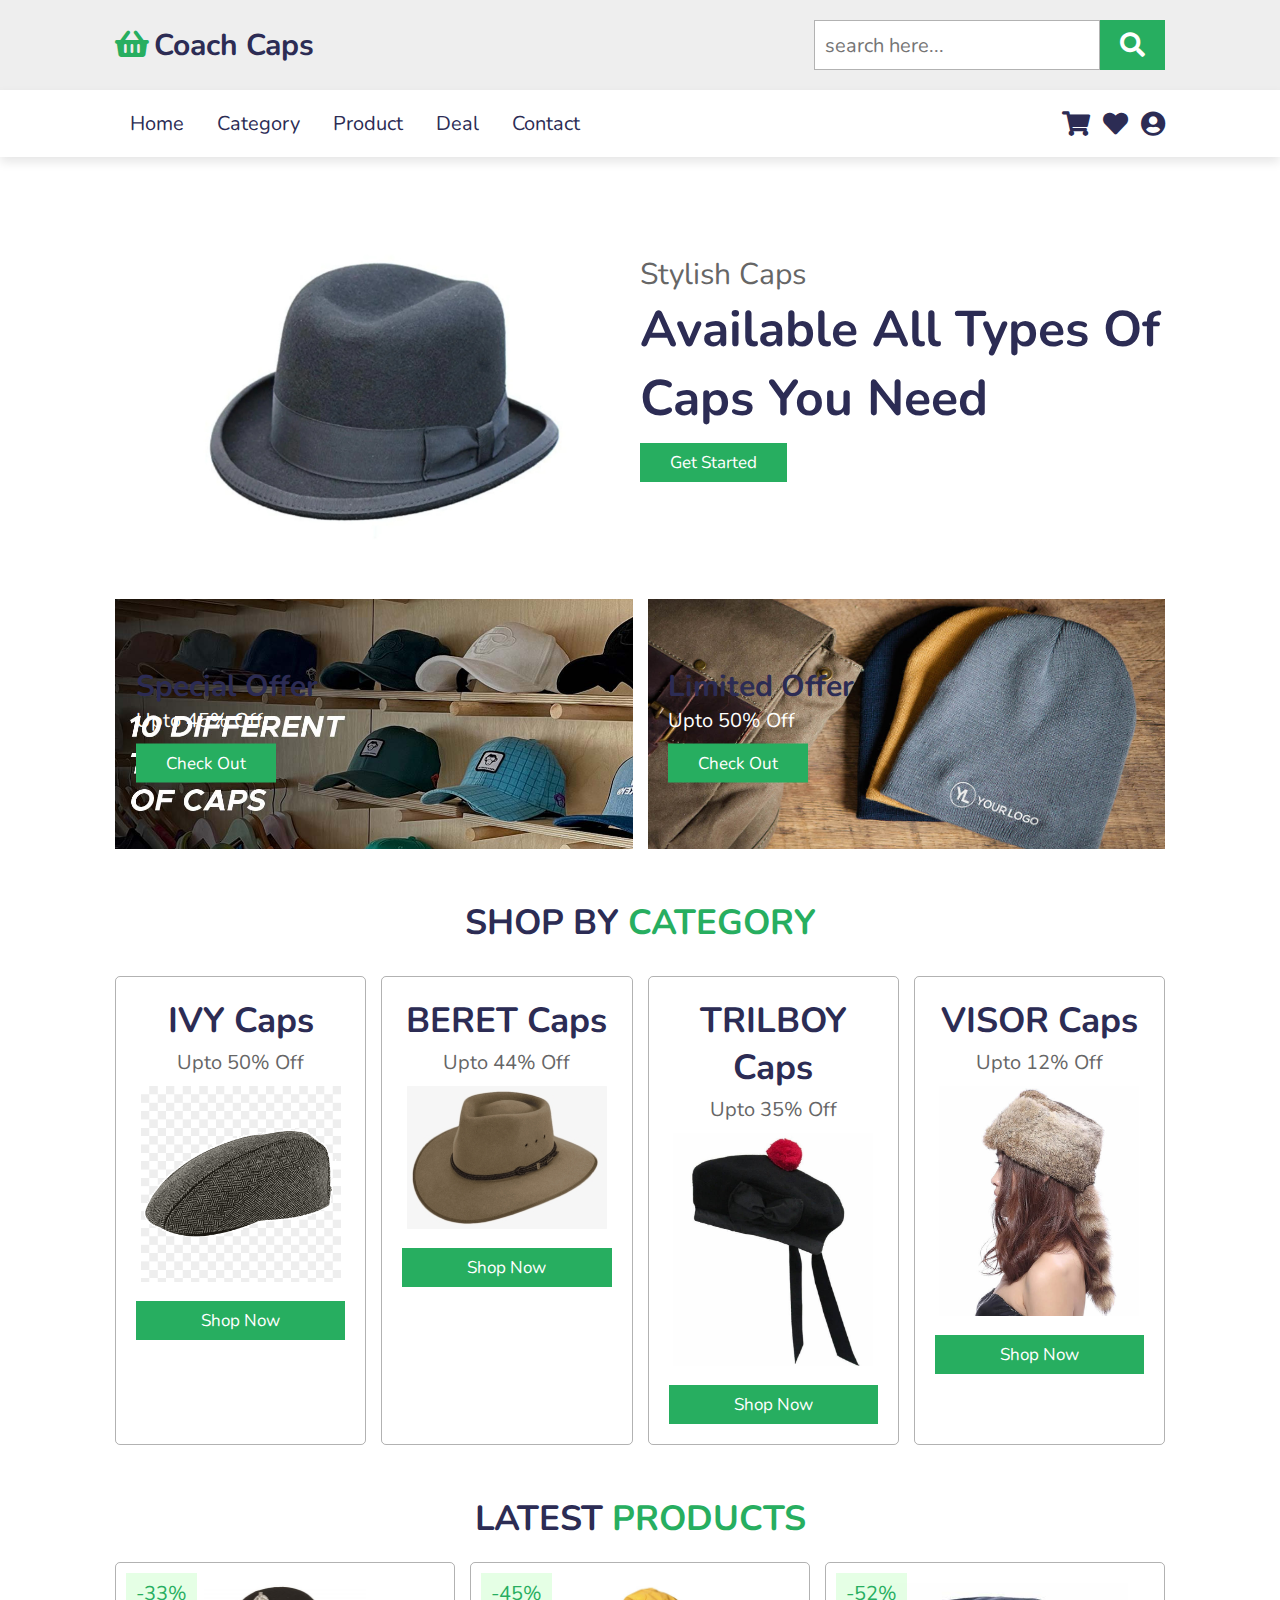
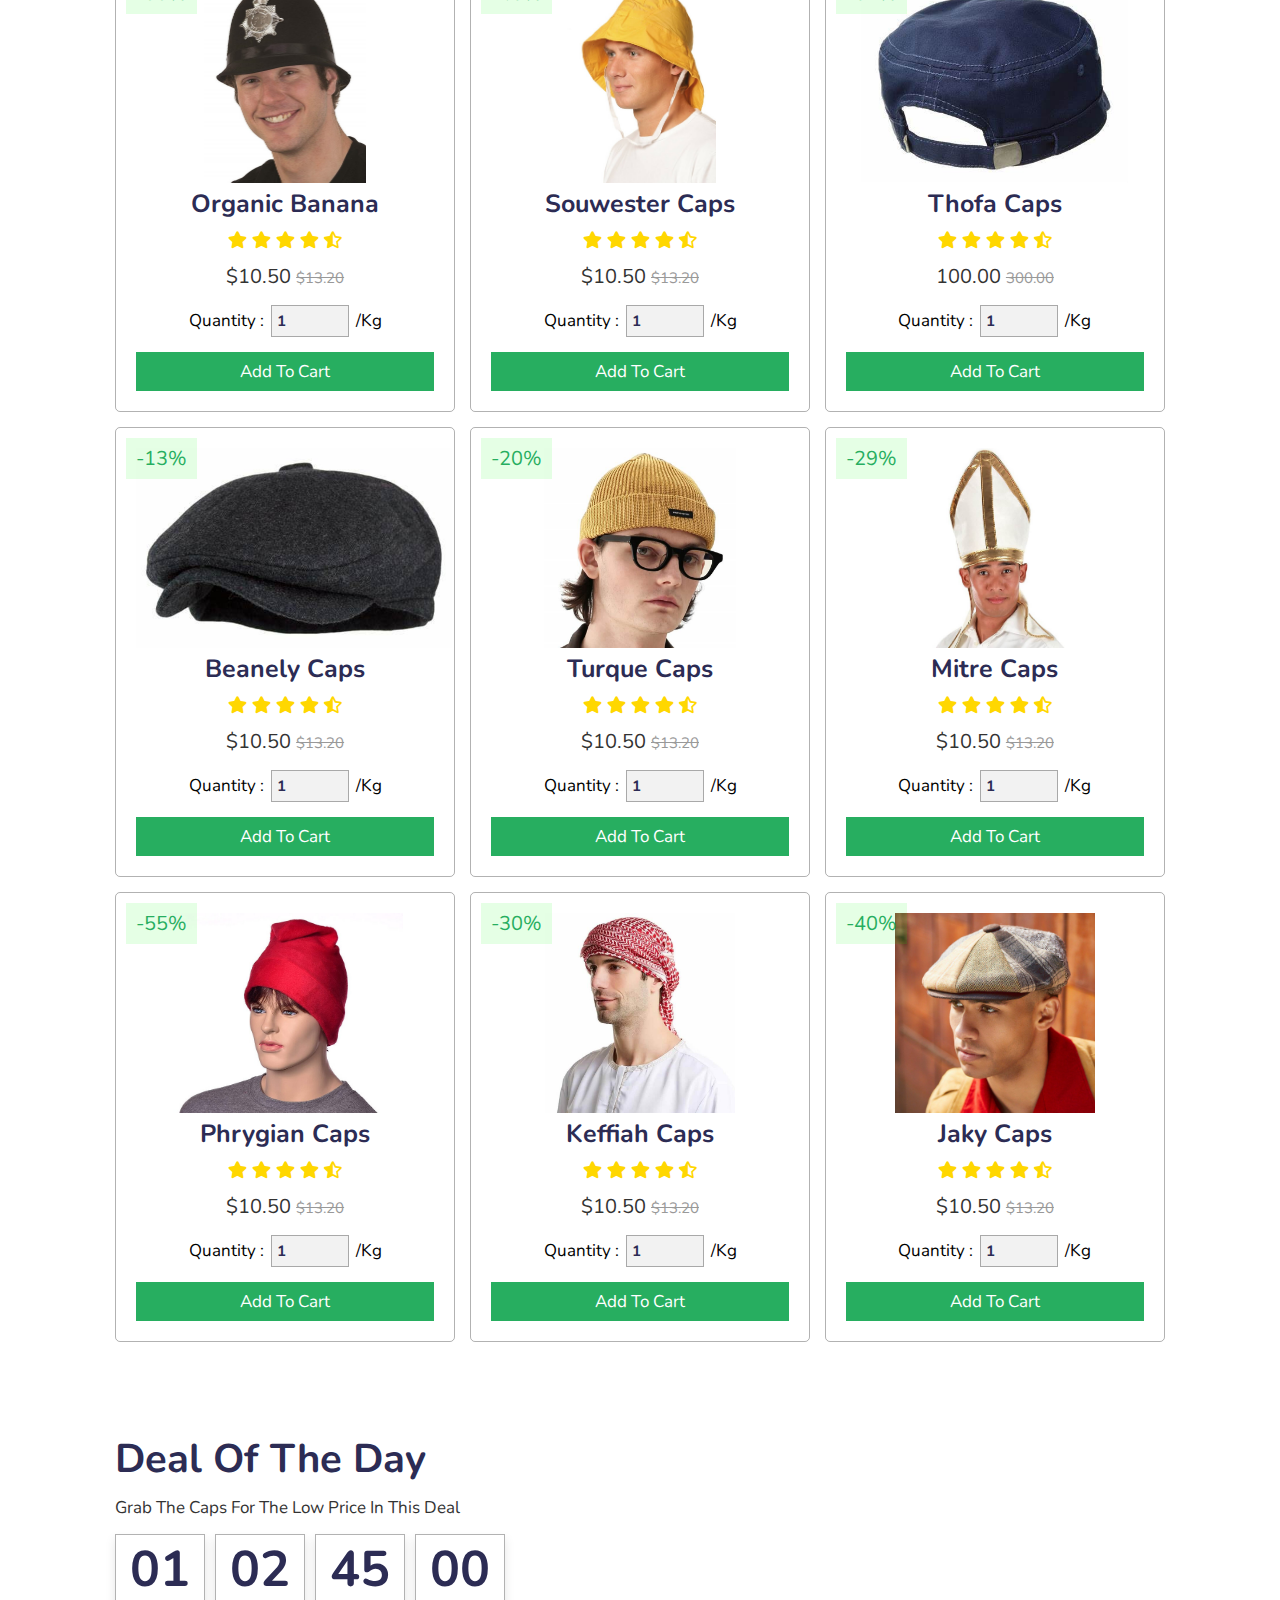
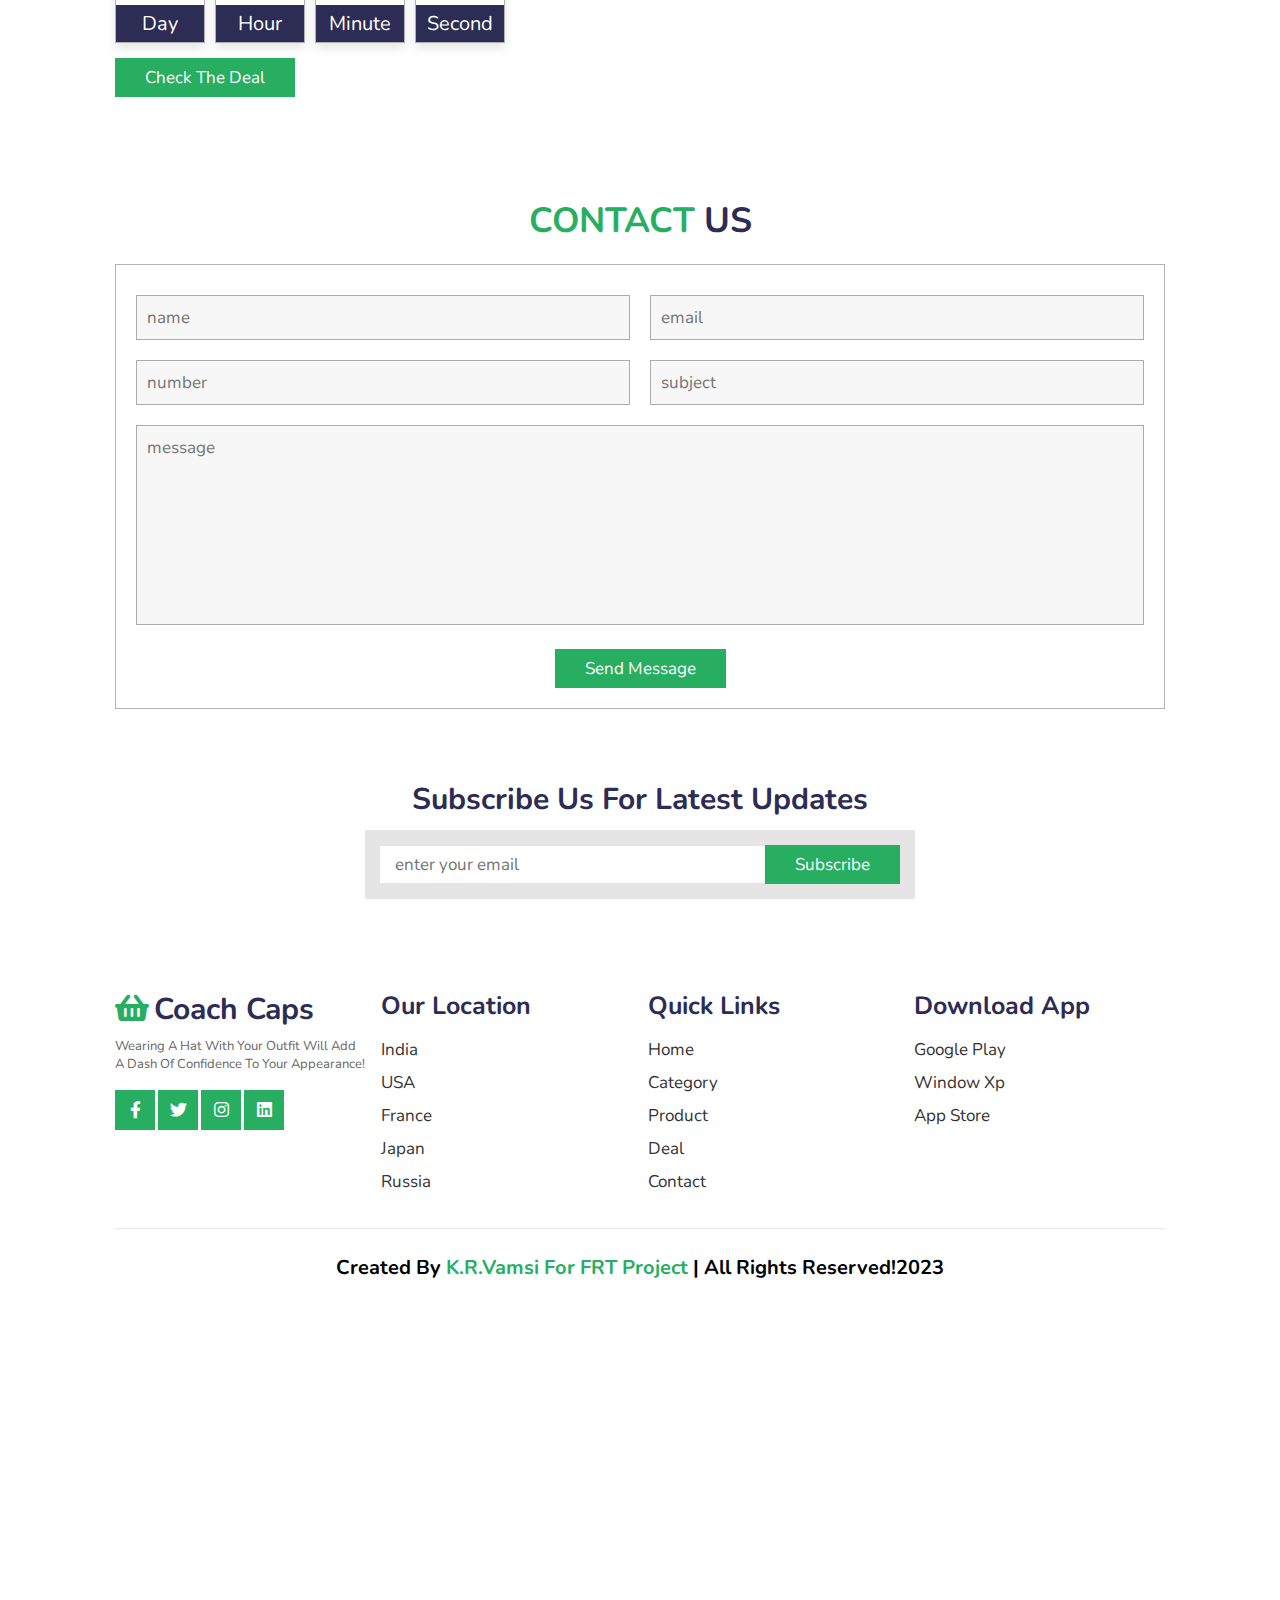
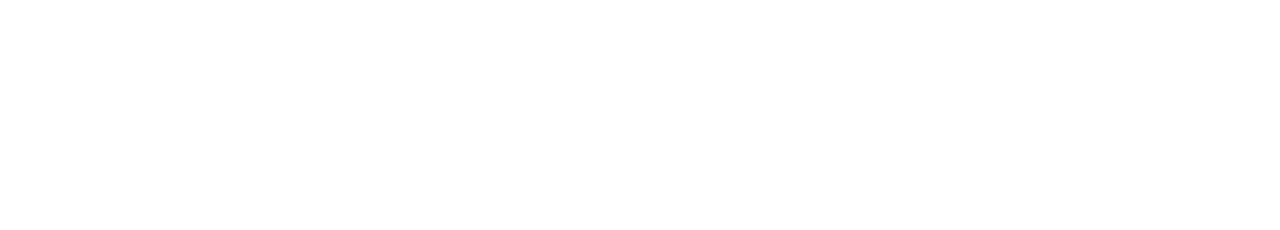
==== index.html @ e636e3fa "Update index.html" ====
<!DOCTYPE html>
<html lang="en">
<head>
    <meta charset="UTF-8">
    <meta name="viewport" content="width=device-width, initial-scale=1.0">
    <title>Coach caps first you need be coach for yourself</title>

    <!-- font awesome cdn link  -->
    <link rel="stylesheet" href="https://cdnjs.cloudflare.com/ajax/libs/font-awesome/5.15.3/css/all.min.css">

    <!-- custom css file link  -->
    <link rel="stylesheet" href="style.css">

</head>
<body>

<!-- header section starts  -->

<header>

    <div class="header-1">

        <a href="#" class="logo"><i class="fas fa-shopping-basket"></i>Coach caps</a>

        <form action="" class="search-box-container">
            <input type="search" id="search-box" placeholder="search here...">
            <label for="search-box" class="fas fa-search"></label>
        </form>

    </div>

    <div class="header-2">

        <div id="menu-bar" class="fas fa-bars"></div>

        <nav class="navbar">
            <a href="#home">home</a>
            <a href="#category">category</a>
            <a href="#product">product</a>
            <a href="#deal">deal</a>
            <a href="#contact">contact</a>
        </nav>

        <div class="icons">
            <a href="#" class="fas fa-shopping-cart"></a>
            <a href="#" class="fas fa-heart"></a>
            <a href="#" class="fas fa-user-circle"></a>
        </div>

    </div>

</header>

<!-- header section ends -->

<!-- home section starts  -->

<section class="home" id="home">

    <div class="image">
        <img src="images/jakk.jpg" alt="">
    </div>

    <div class="content">
        <span>Stylish caps</span>
        <h3>Available all types of caps you need</h3>
        <a href="#" class="btn">get started</a>
    </div>

</section>

<!-- home section ends -->

<!-- banner section starts  -->

<section class="banner-container">

    <div class="banner">
        <img src="images/banner-1.jpg" alt="">
        <div class="content">
            <h3>special offer</h3>
            <p>upto 45% off</p>
            <a href="#" class="btn">check out</a>
        </div>
    </div>

    <div class="banner">
        <img src="images/banner-2.jpg" alt="">
        <div class="content">
            <h3>limited offer</h3>
            <p>upto 50% off</p>
            <a href="#" class="btn">check out</a>
        </div>
    </div>

</section>

<!-- banner section ends -->

<!-- category section starts  -->

<section class="category" id="category">

    <h1 class="heading">shop by <span>category</span></h1>

    <div class="box-container">

        <div class="box">
            <h3>IVY caps</h3>
            <p>upto 50% off</p>
            <img src="images/category-1.png" alt="">
            <a href="#" class="btn">shop now</a>
        </div>
        <div class="box">
            <h3>BERET caps</h3>
            <p>upto 44% off</p>
            <img src="images/category-2.png" alt="">
            <a href="#" class="btn">shop now</a>
        </div>
        <div class="box">
            <h3>TRILBOY caps</h3>
            <p>upto 35% off</p>
            <img src="images/balmoral-bonnet (1).jpg" alt="">
            <a href="#" class="btn">shop now</a>
        </div>
        <div class="box">
            <h3>VISOR caps</h3>
            <p>upto 12% off</p>
            <img src="images/coonskin-cap.jpg " alt="">
            <a href="#" class="btn">shop now</a>
        </div>

    </div>

</section>

<!-- category section ends -->

<!-- product section starts  -->

<section class="product" id="product">

    <h1 class="heading">latest <span>products</span></h1>

    <div class="box-container">

        <div class="box">
            <span class="discount">-33%</span>
            <div class="icons">
                <a href="#" class="fas fa-heart"></a>
                <a href="#" class="fas fa-share"></a>
                <a href="#" class="fas fa-eye"></a>
            </div>
            <img src="images/custodian-helmet (1).jpg" alt="">
            <h3>organic banana</h3>
            <div class="stars">
                <i class="fas fa-star"></i>
                <i class="fas fa-star"></i>
                <i class="fas fa-star"></i>
                <i class="fas fa-star"></i>
                <i class="fas fa-star-half-alt"></i>
            </div>
            <div class="price"> $10.50 <span> $13.20 </span> </div>
            <div class="quantity">
                <span>quantity : </span>
                <input type="number" min="1" max="1000" value="1">
                <span> /kg </span>
            </div>
            <a href="#" class="btn">add to cart</a>
        </div>

        <div class="box">
            <span class="discount">-45%</span>
            <div class="icons">
                <a href="#" class="fas fa-heart"></a>
                <a href="#" class="fas fa-share"></a>
                <a href="#" class="fas fa-eye"></a>
            </div>
            <img src="images/souwester.jpg" alt="">
            <h3>Souwester caps</h3>
            <div class="stars">
                <i class="fas fa-star"></i>
                <i class="fas fa-star"></i>
                <i class="fas fa-star"></i>
                <i class="fas fa-star"></i>
                <i class="fas fa-star-half-alt"></i>
            </div>
            <div class="price"> $10.50 <span> $13.20 </span> </div>
            <div class="quantity">
                <span>quantity : </span>
                <input type="number" min="1" max="1000" value="1">
                <span> /kg </span>
            </div>
            <a href="#" class="btn">add to cart</a>
        </div>

        <div class="box">
            <span class="discount">-52%</span>
            <div class="icons">
                <a href="#" class="fas fa-heart"></a>
                <a href="#" class="fas fa-share"></a>
                <a href="#" class="fas fa-eye"></a>
            </div>
            <img src="images/th (1).jpg" alt="">
            <h3>Thofa caps</h3>
            <div class="stars">
                <i class="fas fa-star"></i>
                <i class="fas fa-star"></i>
                <i class="fas fa-star"></i>
                <i class="fas fa-star"></i>
                <i class="fas fa-star-half-alt"></i>
            </div>
            <div class="price"> 100.00 <span> 300.00</span> </div>
            <div class="quantity">
                <span>quantity : </span>
                <input type="number" min="1" max="1000" value="1">
                <span> /kg </span>
            </div>
            <a href="#" class="btn">add to cart</a>
        </div>

        <div class="box">
            <span class="discount">-13%</span>
            <div class="icons">
                <a href="#" class="fas fa-heart"></a>
                <a href="#" class="fas fa-share"></a>
                <a href="#" class="fas fa-eye"></a>
            </div>
            <img src="images/th.jpg" alt="">
            <h3>Beanely caps</h3>
            <div class="stars">
                <i class="fas fa-star"></i>
                <i class="fas fa-star"></i>
                <i class="fas fa-star"></i>
                <i class="fas fa-star"></i>
                <i class="fas fa-star-half-alt"></i>
            </div>
            <div class="price"> $10.50 <span> $13.20 </span> </div>
            <div class="quantity">
                <span>quantity : </span>
                <input type="number" min="1" max="1000" value="1">
                <span> /kg </span>
            </div>
            <a href="#" class="btn">add to cart</a>
        </div>

        <div class="box">
            <span class="discount">-20%</span>
            <div class="icons">
                <a href="#" class="fas fa-heart"></a>
                <a href="#" class="fas fa-share"></a>
                <a href="#" class="fas fa-eye"></a>
            </div>
            <img src="images/turque.jpg" alt="">
            <h3>turque caps</h3>
            <div class="stars">
                <i class="fas fa-star"></i>
                <i class="fas fa-star"></i>
                <i class="fas fa-star"></i>
                <i class="fas fa-star"></i>
                <i class="fas fa-star-half-alt"></i>
            </div>
            <div class="price"> $10.50 <span> $13.20 </span> </div>
            <div class="quantity">
                <span>quantity : </span>
                <input type="number" min="1" max="1000" value="1">
                <span> /kg </span>
            </div>
            <a href="#" class="btn">add to cart</a>
        </div>

        <div class="box">
            <span class="discount">-29%</span>
            <div class="icons">
                <a href="#" class="fas fa-heart"></a>
                <a href="#" class="fas fa-share"></a>
                <a href="#" class="fas fa-eye"></a>
            </div>
            <img src="images/mitre (1).jpg" alt="">
            <h3>mitre caps</h3>
            <div class="stars">
                <i class="fas fa-star"></i>
                <i class="fas fa-star"></i>
                <i class="fas fa-star"></i>
                <i class="fas fa-star"></i>
                <i class="fas fa-star-half-alt"></i>
            </div>
            <div class="price"> $10.50 <span> $13.20 </span> </div>
            <div class="quantity">
                <span>quantity : </span>
                <input type="number" min="1" max="1000" value="1">
                <span> /kg </span>
            </div>
            <a href="#" class="btn">add to cart</a>
        </div>

        <div class="box">
            <span class="discount">-55%</span>
            <div class="icons">
                <a href="#" class="fas fa-heart"></a>
                <a href="#" class="fas fa-share"></a>
                <a href="#" class="fas fa-eye"></a>
            </div>
            <img src="images/phrygian-cap.jpg" alt="">
            <h3>phrygian caps</h3>
            <div class="stars">
                <i class="fas fa-star"></i>
                <i class="fas fa-star"></i>
                <i class="fas fa-star"></i>
                <i class="fas fa-star"></i>
                <i class="fas fa-star-half-alt"></i>
            </div>
            <div class="price"> $10.50 <span> $13.20 </span> </div>
            <div class="quantity">
                <span>quantity : </span>
                <input type="number" min="1" max="1000" value="1">
                <span> /kg </span>
            </div>
            <a href="#" class="btn">add to cart</a>
        </div>

        <div class="box">
            <span class="discount">-30%</span>
            <div class="icons">
                <a href="#" class="fas fa-heart"></a>
                <a href="#" class="fas fa-share"></a>
                <a href="#" class="fas fa-eye"></a>
            </div>
            <img src="images/keffiah-cap.jpg" alt="">
            <h3>keffiah caps</h3>
            <div class="stars">
                <i class="fas fa-star"></i>
                <i class="fas fa-star"></i>
                <i class="fas fa-star"></i>
                <i class="fas fa-star"></i>
                <i class="fas fa-star-half-alt"></i>
            </div>
            <div class="price"> $10.50 <span> $13.20 </span> </div>
            <div class="quantity">
                <span>quantity : </span>
                <input type="number" min="1" max="1000" value="1">
                <span> /kg </span>
            </div>
            <a href="#" class="btn">add to cart</a>
        </div>

        <div class="box">
            <span class="discount">-40%</span>
            <div class="icons">
                <a href="#" class="fas fa-heart"></a>
                <a href="#" class="fas fa-share"></a>
                <a href="#" class="fas fa-eye"></a>
            </div>
            <img src="images/jak.jpg" alt="">
            <h3>jaky caps</h3>
            <div class="stars">
                <i class="fas fa-star"></i>
                <i class="fas fa-star"></i>
                <i class="fas fa-star"></i>
                <i class="fas fa-star"></i>
                <i class="fas fa-star-half-alt"></i>
            </div>
            <div class="price"> $10.50 <span> $13.20 </span> </div>
            <div class="quantity">
                <span>quantity : </span>
                <input type="number" min="1" max="1000" value="1">
                <span> /kg </span>
            </div>
            <a href="#" class="btn">add to cart</a>
        </div>

    </div>

</section>

<!-- product section ends -->

<!-- deal section starts  -->

<section class="deal" id="deal">

    <div class="content">

        <h3 class="title">deal of the day</h3>
        <p>grab the caps for the low price in this deal </p>

        <div class="count-down">
            <div class="box">
                <h3 id="day">01</h3>
                <span>day</span>
            </div>
            <div class="box">
                <h3 id="hour">02</h3>
                <span>hour</span>
            </div>
            <div class="box">
                <h3 id="minute">45</h3>
                <span>minute</span>
            </div>
            <div class="box">
                <h3 id="second">00</h3>
                <span>second</span>
            </div>
        </div>

        <a href="#" class="btn">check the deal</a>

    </div>

</section>

<!-- deal section ends -->

<!-- contact section starts  -->

<section class="contact" id="contact">

    <h1 class="heading"> <span>contact</span> us </h1>

    <form action="">

        <div class="inputBox">
            <input type="text" placeholder="name">
            <input type="email" placeholder="email">
        </div>

        <div class="inputBox">
            <input type="number" placeholder="number">
            <input type="text" placeholder="subject">
        </div>

        <textarea placeholder="message" name="" id="" cols="30" rows="10"></textarea>

        <input type="submit" value="send message" class="btn">

    </form>

</section>

<!-- contact section ends -->

<!-- newsletter section starts  -->

<section class="newsletter">

    <h3>subscribe us for latest updates</h3>

    <form action="">
        <input class="box" type="email" placeholder="enter your email">
        <input type="submit" value="subscribe" class="btn">
    </form>

</section>

<!-- newsletter section ends -->

<!-- footer section starts  -->

<section class="footer">

    <div class="box-container">

        <div class="box">
            <a href="#" class="logo"><i class="fas fa-shopping-basket"></i>Coach caps</a>
            <p>Wearing a hat with your outfit will add a dash of confidence to your appearance!</p>
            <div class="share">
                <a href="#" class="btn fab fa-facebook-f"></a>
                <a href="#" class="btn fab fa-twitter"></a>
                <a href="#" class="btn fab fa-instagram"></a>
                <a href="#" class="btn fab fa-linkedin"></a>
            </div>
        </div>
        
        <div class="box">
            <h3>our location</h3>
            <div class="links">
                <a href="#">india</a>
                <a href="#">USA</a>
                <a href="#">france</a>
                <a href="#">japan</a>
                <a href="#">russia</a>
            </div>
        </div>

        <div class="box">
            <h3>quick links</h3>
            <div class="links">
                <a href="#">home</a>
                <a href="#">category</a>
                <a href="#">product</a>
                <a href="#">deal</a>
                <a href="#">contact</a>
            </div>
        </div>

        <div class="box">
            <h3>download app</h3>
            <div class="links">
                <a href="#">google play</a>
                <a href="#">window xp</a>
                <a href="#">app store</a>
            </div>
        </div>

    </div>

    <h1 class="credit"> created by <span> K.R.Vamsi for FRT project</span> | all rights reserved!2023 </h1>

</section>
<iframe src='https://webchat.botframework.com/embed/coach-caps?s=DEtQV1tWJUA.7XNap7-_kPQU-UuTtLC77nvj66yE5QioP8wjGLs-WQI'  style='min-width: 400px; width: 100%; min-height: 500px;'></iframe>
<!-- footer section ends -->


















<!-- custom js file link  -->
<script src="script.js"></script>
    
</body>
</html>
---- style.css ----
@import url('https://fonts.googleapis.com/css2?family=Nunito:wght@200;300;400;600;700&display=swap');

:root{
  --green:#27ae60;
  --black:#2c2c54;
}

*{
  font-family: 'Nunito', sans-serif;
  margin:0; padding:0;
  box-sizing: border-box;
  outline: none; border:none;
  text-decoration: none;
  text-transform: capitalize;
  transition: all .2s linear;
}

*::selection{
  background:var(--green);
  color:#fff;
}

html{
  font-size: 62.5%;
  overflow-x: hidden;
  scroll-padding-top: 6.5rem;
  scroll-behavior: smooth;
}

section{
  padding:2rem 9%;
}

.btn{
  display: inline-block;
  margin-top: 1rem;
  background:var(--green);
  color:#fff;
  padding:.8rem 3rem;
  font-size: 1.7rem;
  text-align: center;
  cursor: pointer;
}

.btn:hover{
  background:var(--black);
}

.heading{
  text-align: center;
  color:var(--black);
  text-transform: uppercase;
  padding:1rem;
  font-size: 3.5rem;
  padding-bottom: 2rem;
}

.heading span{
  color:var(--green);
  text-transform: uppercase;
}

.header-1{
  background:#eee;
  display: flex;
  align-items: center;
  justify-content: space-between;
  padding:2rem 9%;
}

.logo{
  color:var(--black);
  font-weight: bolder;
  font-size: 3rem;
}

.logo i{
  padding-right: .5rem;
  color:var(--green);
}

.header-1 .search-box-container{
  display: flex;
  height:5rem;
}

.header-1 .search-box-container #search-box{
  height: 100%;
  width:100%;
  padding:1rem;
  font-size: 2rem;
  color:#333;
  border:.1rem solid rgba(0,0,0,.3);
  text-transform: none;
}

.header-1 .search-box-container label{
  height: 100%;
  width:8rem;
  font-size: 2.5rem;
  line-height: 5rem;
  color:#fff;
  background:var(--green);
  text-align: center;
  cursor: pointer;
}

.header-1 .search-box-container label:hover{
  background:var(--black);
}

.header-2{
  background:#fff;
  display: flex;
  align-items: center;
  justify-content: space-between;
  padding:2rem 9%;
  box-shadow: 0 .5rem 1rem rgba(0,0,0,.1);
  position: relative;
}

.header-2.active{
  position: fixed;
  top:0; left: 0; right:0;
  z-index: 10000;
}

.header-2 .navbar a{
  padding:.5rem 1.5rem;
  font-size: 2rem;
  border-radius: .5rem;
  color:var(--black);
}

.header-2 .navbar a:hover{
  background:var(--green);
  color:#fff;
}

.header-2 .icons a{
  font-size: 2.5rem;
  color:var(--black);
  padding-left: 1rem;
}

.header-2 .icons a:hover{
  color:var(--green);
}

#menu-bar{
  font-size: 3rem;
  border-radius: .5rem;
  border:.1rem solid var(--black);
  padding:.8rem 1.5rem;
  color:var(--black);
  cursor: pointer;
  display: none;
}

.home{
  display: flex;
  align-items: center;
  justify-content: center;
  flex-wrap: wrap;
}

.home .image{
  flex:1 1 40rem;
  padding-top: 5rem;
}

.home .image img{
  width:100%;
}

.home .content{
  flex:1 1 40rem;
}

.home .content span{
  font-size: 3rem;
  color:#666;
}

.home .content h3{
  font-size: 5rem;
  color:var(--black);
}

.banner-container{
  display: flex;
  flex-wrap: wrap;
  gap:1.5rem;
}

.banner-container .banner{
  flex:1 1 40rem;
  height: 25rem;
  overflow: hidden;
  position: relative;
}

.banner-container .banner img{
  height: 100%;
  width:100%;
  object-fit: cover;
}

.banner-container .banner .content{
  position: absolute;
  top:50%; left: 4%;
  transform: translateY(-50%);
}

.banner-container .banner .content h3{
  font-size: 3rem;
  color:var(--black);
}

.banner-container .banner .content p{
  font-size: 2rem;
  color:white;
}

.banner-container .banner:hover img{
  transform:scale(1.2) rotate(-5deg);
}

.category .box-container{
  display: flex;
  gap: 1.5rem;
  flex-wrap: wrap;
  padding-top: 1rem;
}

.category .box-container .box{
  border:.1rem solid rgba(0,0,0,.3);
  border-radius: .5rem;
  text-align: center;
  padding:2rem;
  flex:1 1 25rem;
}

.category .box-container .box img{
  width: 20rem;
  margin:.5rem 0;
}

.category .box-container .box h3{
  font-size: 3.5rem;
  color:var(--black);
}

.category .box-container .box p{
  font-size: 2rem;
  color:#666;
  padding:.5rem 0;
}

.category .box-container .box .btn{
  display: block;
}

.product .box-container{
  display: flex;
  flex-wrap: wrap;
  gap:1.5rem;
}

.product .box-container .box{
  flex:1 1 30rem;
  text-align: center;
  padding:2rem;
  border:.1rem solid rgba(0,0,0,.3);
  border-radius: .5rem;
  overflow: hidden;
  position: relative;
}

.product .box-container .box img{
  height: 20rem;
}

.product .box-container .box .discount{
  position: absolute;
  top:1rem; left: 1rem;
  background:rgba(0,255,0,.1);
  color:var(--green);
  padding:.7rem 1rem;
  font-size: 2rem;
}

.product .box-container .box .icons{
  position: absolute;
  top:.5rem; right:-6rem;
}

.product .box-container .box:hover .icons{
  right:1rem;
}

.product .box-container .box .icons a{
  display: block;
  height:4.5rem;
  width:4.5rem;
  line-height: 4.5rem;
  font-size: 1.7rem;
  color:var(--black);
  background:rgba(0,0,0,.05);
  border-radius: 50%;
  margin-top: .7rem;
}

.product .box-container .box .icons a:hover{
  background:var(--green);
  color:#fff;
}

.product .box-container .box h3{
  color:var(--black);
  font-size: 2.5rem;
}

.product .box-container .box .stars i{
  padding:1rem .1rem;
  font-size: 1.7rem;
  color:gold;
}

.product .box-container .box .price{
  font-size: 2rem;
  color:#333;
  padding:.5rem 0;
}

.product .box-container .box .price span{
  font-size: 1.5rem;
  color:#999;
  text-decoration: line-through;
}

.product .box-container .box .quantity{
  display: flex;
  align-items: center;
  justify-content: center;
  padding-top: 1rem;
  padding-bottom: .5rem;
}

.product .box-container .box .quantity span{
  padding:0 .7rem;
  font-size: 1.7rem;
}

.product .box-container .box .quantity input{
  border:.1rem solid rgba(0,0,0,.3);
  font-size: 1.5rem;
  font-weight: bolder;
  color:var(--black);
  padding:.5rem;
  background:rgba(0,0,0,.05);
}

.product .box-container .box .btn{
  display: block;
}

.deal{
  background:url(../images/deal-bg.jpg) no-repeat;
  background-position: center;
  background-size: cover;
  padding-top: 7rem;
  padding-bottom: 7rem;
}

.deal .content{
  max-width: 50rem;
}

.deal .content .title{
  font-size: 4rem;
  color:var(--black);
}

.deal .content p{
  font-size: 1.7rem;
  padding:1rem 0;
  color:#333;
}

.deal .content .count-down{
  display: flex;
  gap:1rem;
  padding:.5rem 0;
}

.deal .content .count-down .box{
  width:9rem;
  text-align: center;
  box-shadow: 0 .5rem 1rem rgba(0,0,0,.1);
  border:.1rem solid rgba(0,0,0,.3);
}

.deal .content .count-down .box h3{
  color:var(--black);
  background:#fff;
  height: 7rem;
  line-height: 7rem;
  width:100%;
  font-size: 5rem;
}

.deal .content .count-down .box span{
  display: block;
  background:var(--black);
  color:#fff;
  width:100%;
  padding:.5rem;
  font-size: 2rem;
}

.contact form{
  text-align: center;
  padding:2rem;
  border:.1rem solid rgba(0,0,0,.3);
}

.contact form .inputBox{
  display: flex;
  justify-content: space-between;
  flex-wrap: wrap;
}

.contact form .inputBox input, .contact form textarea{
  padding:1rem;
  font-size: 1.7rem;
  background:#f7f7f7;
  text-transform: none;
  margin:1rem 0;
  border:.1rem solid rgba(0,0,0,.3);
  width: 49%;
}

.contact form textarea{
  height: 20rem;
  resize: none;
  width: 100%;
}

.newsletter{
  background:url(../images/newsletter-bg.jpg) no-repeat;
  background-size: cover;
  background-position: center;
  text-align: center;
  padding:5rem 2rem;
}

.newsletter h3{
  font-size: 3rem;
  color:var(--black);
}

.newsletter form{
  max-width: 55rem;
  display: flex;
  align-items: center;
  margin:1rem auto;
  padding:1.5rem;
  background:rgba(0,0,0,.1);
}

.newsletter form .box{
  width:100%;
  padding:.7rem 1.5rem;
  font-size: 1.7rem;
  color:#333;
  text-transform: none;
}

.newsletter form .btn{
  margin-top: 0;
}

.footer .box-container{
  display: flex;
  gap:1.5rem;
  flex-wrap: wrap;
}

.footer .box-container .box{
  padding:1rem 0;
  flex:1 1 25rem;
}

.footer .box-container .box .share a{
  padding:0;
  height:4rem;
  width:4rem;
  line-height: 4rem;
  text-align: center;
}

.footer .box-container .box h3{
  font-size: 2.5rem;
  color:var(--black);
}

.footer .box-container .box p{
  font-size: 1.3rem;
  color:#666;
  padding:.7rem 0;
}

.footer .box-container .box .links{
  padding:1rem 0;
}

.footer .box-container .box .links a{
  display: block;
  padding:.5rem 0;
  font-size: 1.7rem;
  color:#333;
}

.footer .box-container .box .links a:hover{
  text-decoration: underline;
  color:var(--green);
}

.footer .credit{
  padding:2.5rem 1rem;
  border-top: .1rem solid rgba(0,0,0,.1);
  margin-top: 1rem;
  text-align: center;
  font-size: 2rem;
}

.footer .credit span{
  color:var(--green);
}
















/* media queries  */

@media(max-width:1200px){

  html{
    font-size: 55%;
  }

}

@media(max-width:991px){

  .header-1,
  .header-2{
    padding:2rem;
  }

  section{
    padding:2rem;
  }

}

@media(max-width:768px){

  #menu-bar{
    display: initial;
  }

  .header-2 .navbar{
    position: absolute;
    top:100%; left: 0; right:0;
    background:var(--black);
    padding:1rem 2rem;
    display: none;
  }

  .header-2 .navbar.active{
    display: initial;
  }

  .header-2 .navbar a{
    font-size: 2.5rem;
    display: block;
    text-align: center;
    background:#fff;
    padding:1rem;
    margin:1.5rem 0;
  }

  .home .content{
    text-align: center;
  }

  .home .content h3{
    font-size: 4rem;
  }

  .deal{
    background-position: left;
  }

  .deal .content{
    max-width: 100%;
    text-align: center;
  }

  .deal .content .count-down{
    justify-content: center;
  }

  .contact form .inputBox input{
    width:100%;
  }

  .newsletter h3{
    font-size: 2.2rem;
  }

}

@media(max-width:450px){

  html{
    font-size: 50%;
  }

  .heading{
    font-size: 3rem;
  }

  .header-1{
    flex-flow: column;
  }

  .header-1 .search-box-container{
    width:100%;
    margin-top: 2rem;
  }

  .logo{
    font-size: 4rem;
  }

  .deal .content .count-down .box h3{
    font-size: 4rem;
  }

  .deal .content .count-down .box span{
    font-size: 1.5rem;
  }

}
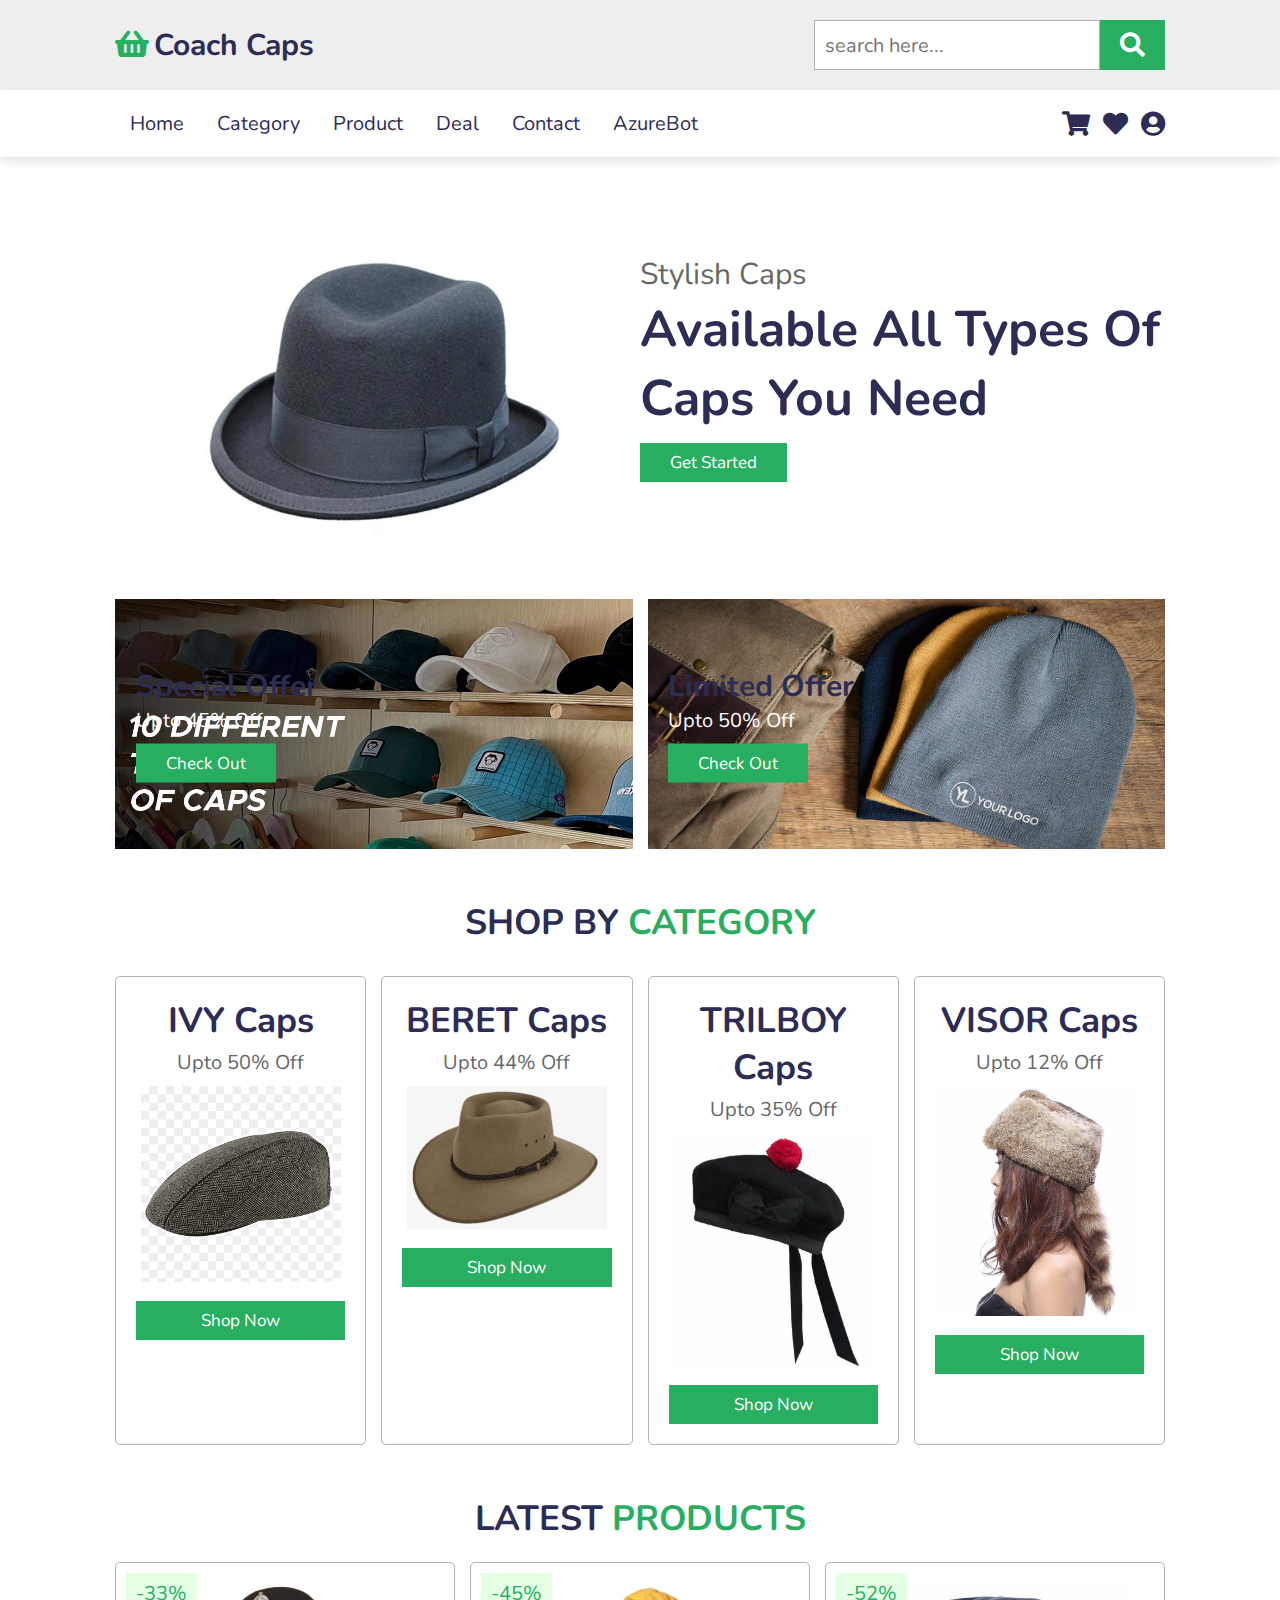
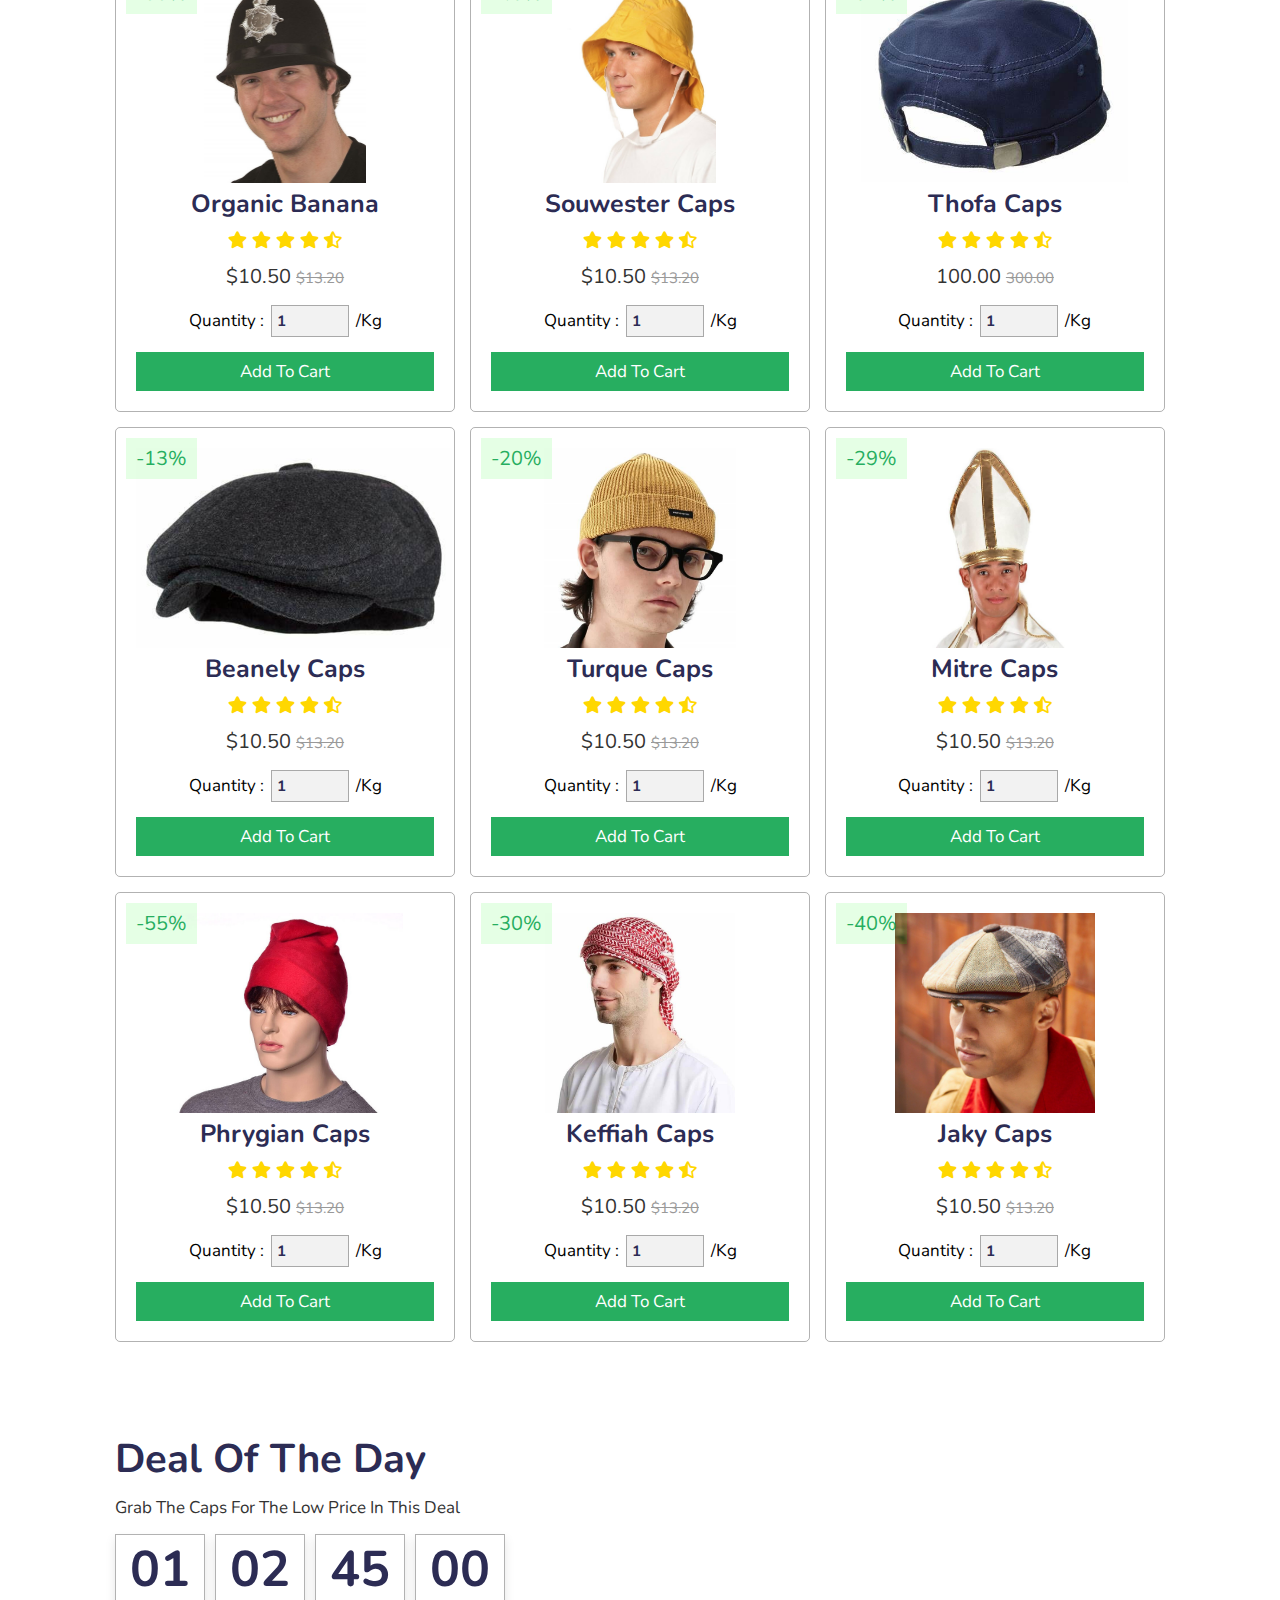
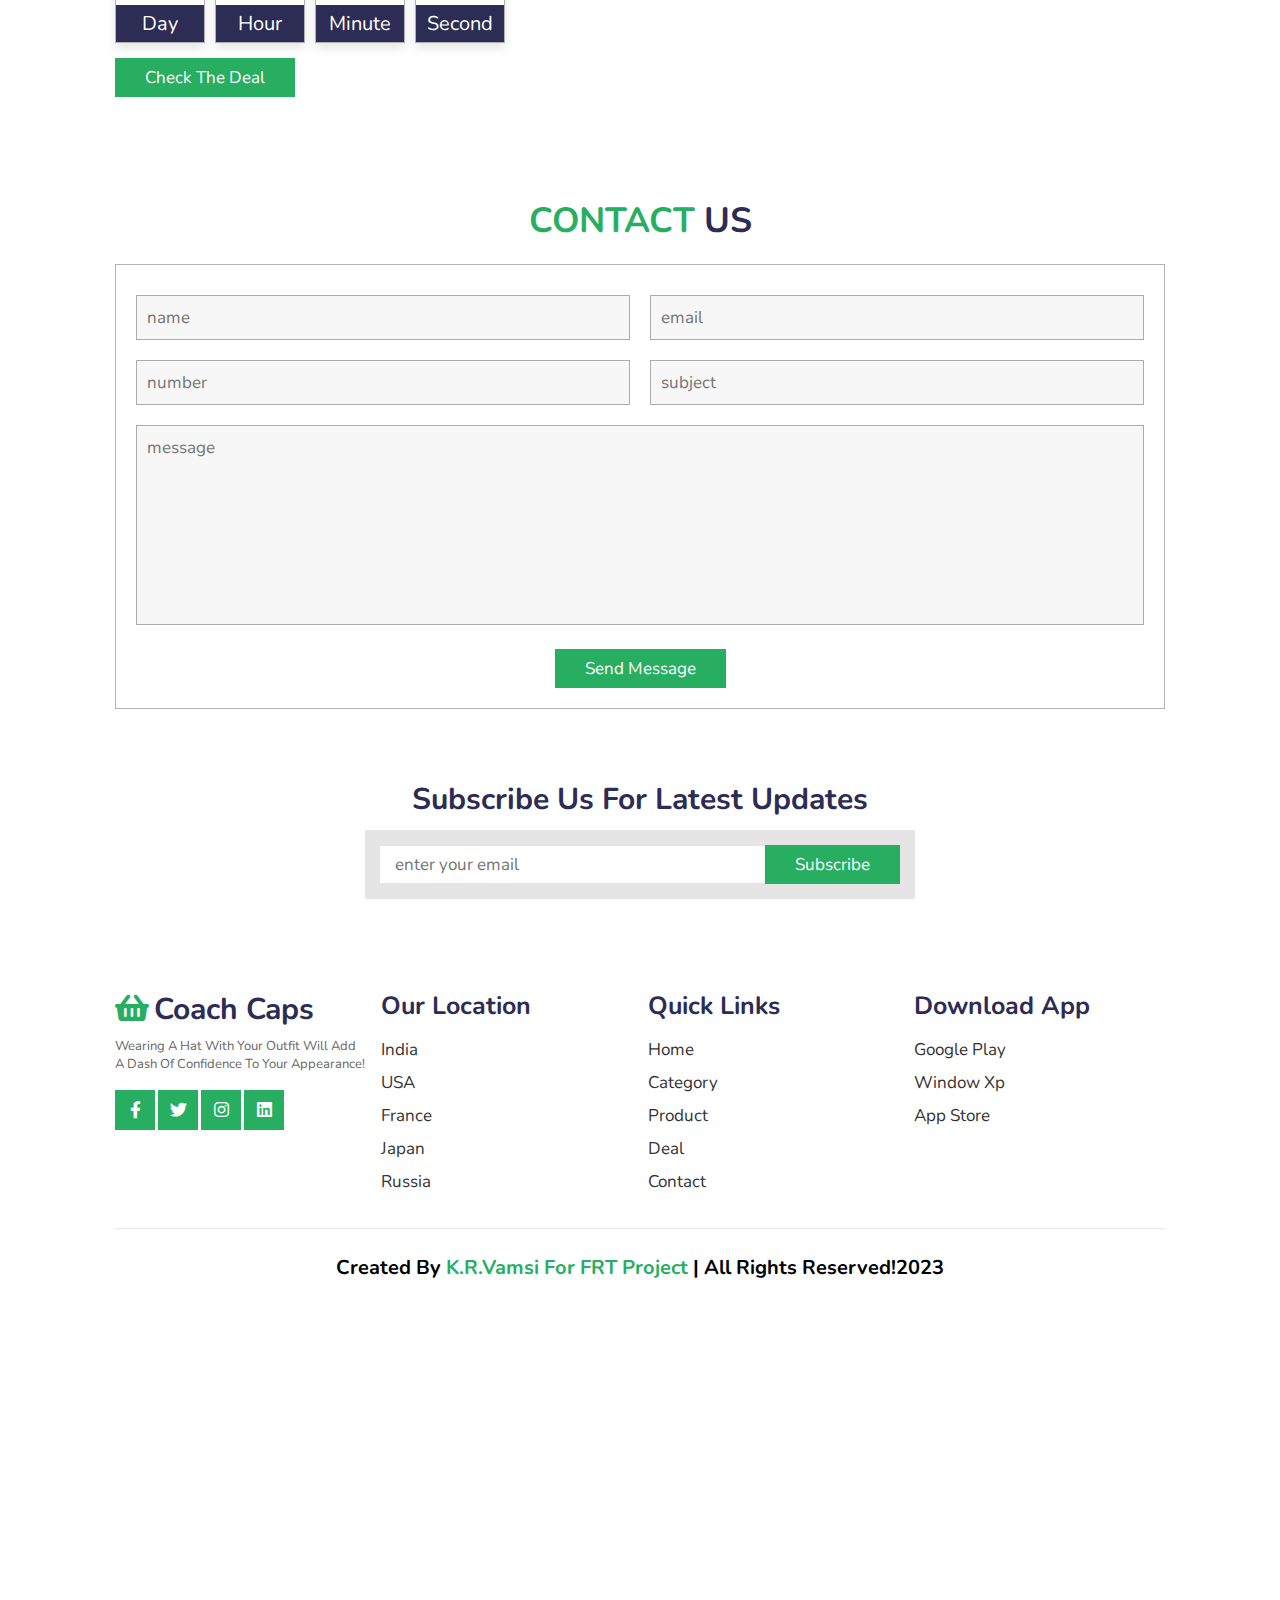
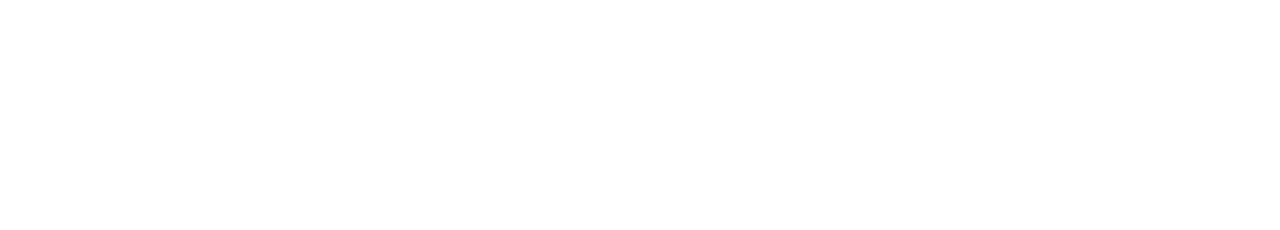
==== commit 8741b891: "Update index.html" ====
--- a/index.html
+++ b/index.html
@@ -39,6 +39,7 @@
             <a href="#product">product</a>
             <a href="#deal">deal</a>
             <a href="#contact">contact</a>
+            <a href="azurebot.html">AzureBot</a>
         </nav>
 
         <div class="icons">
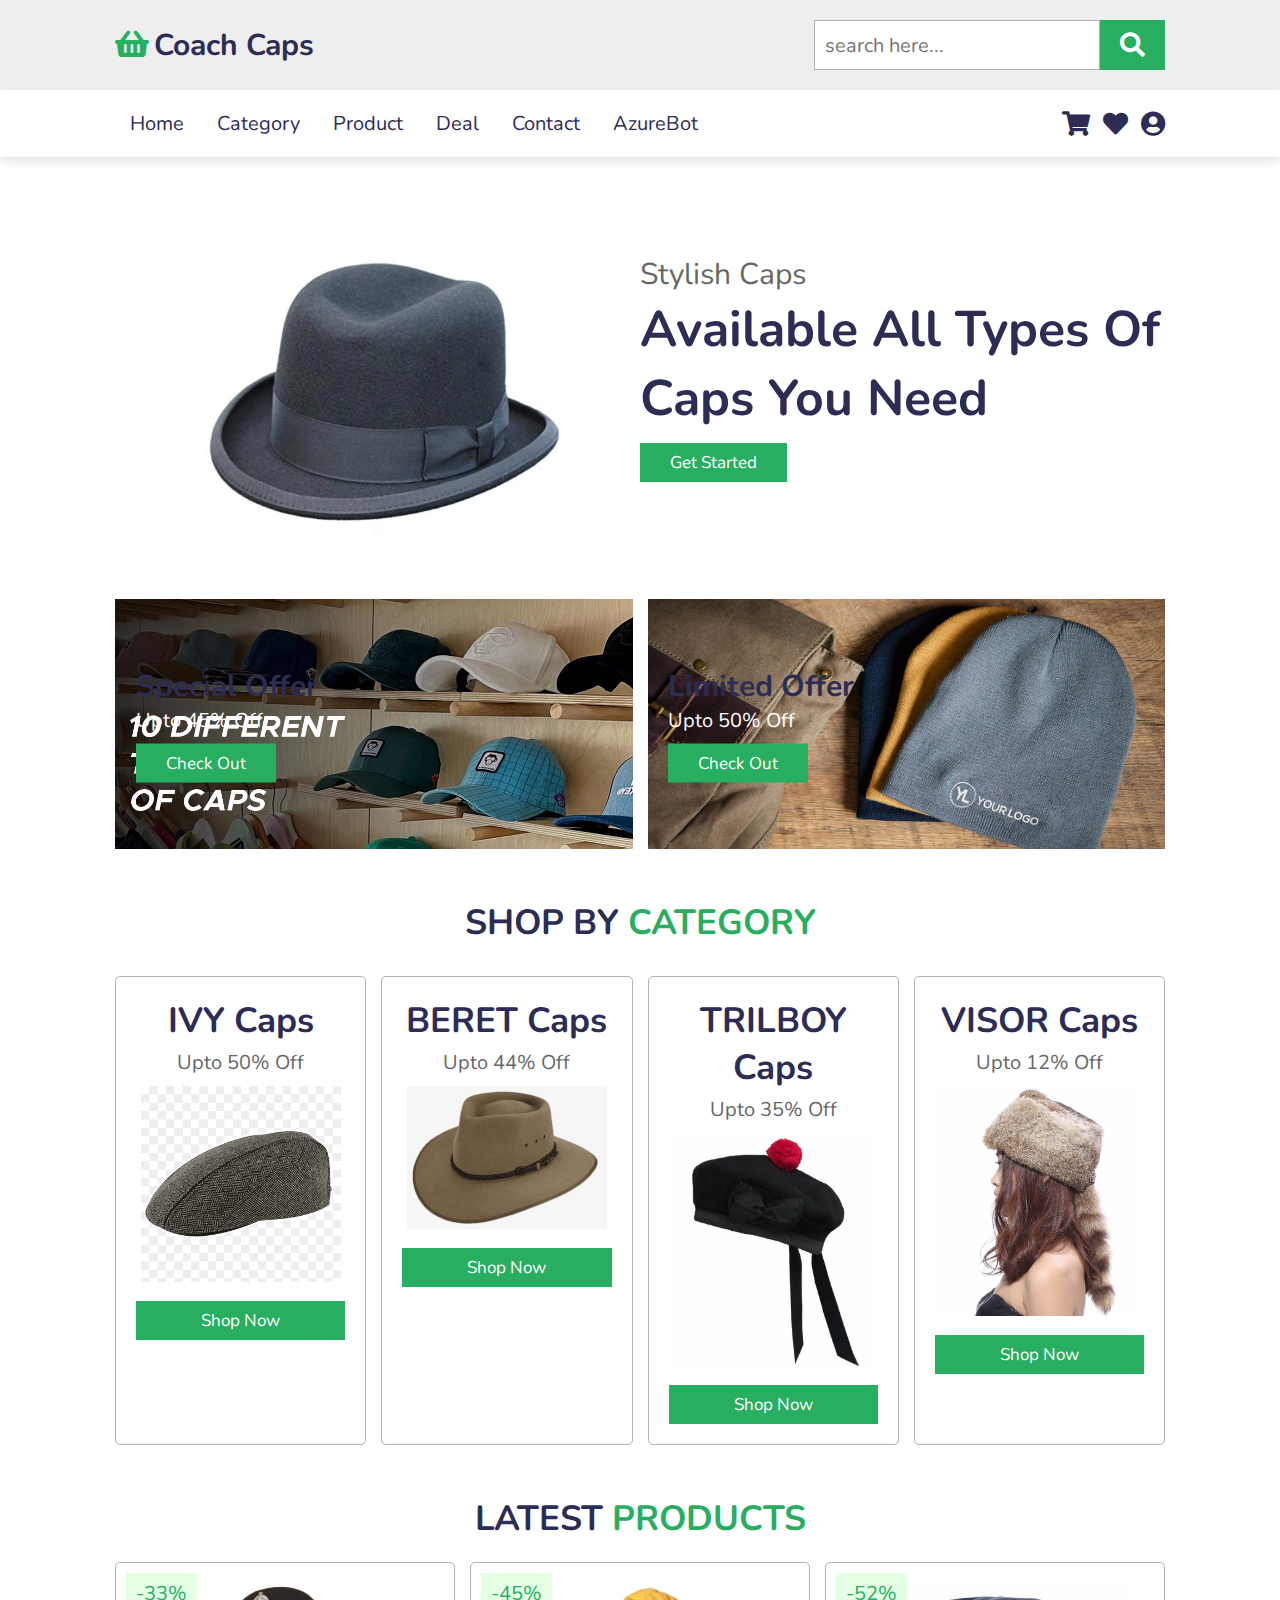
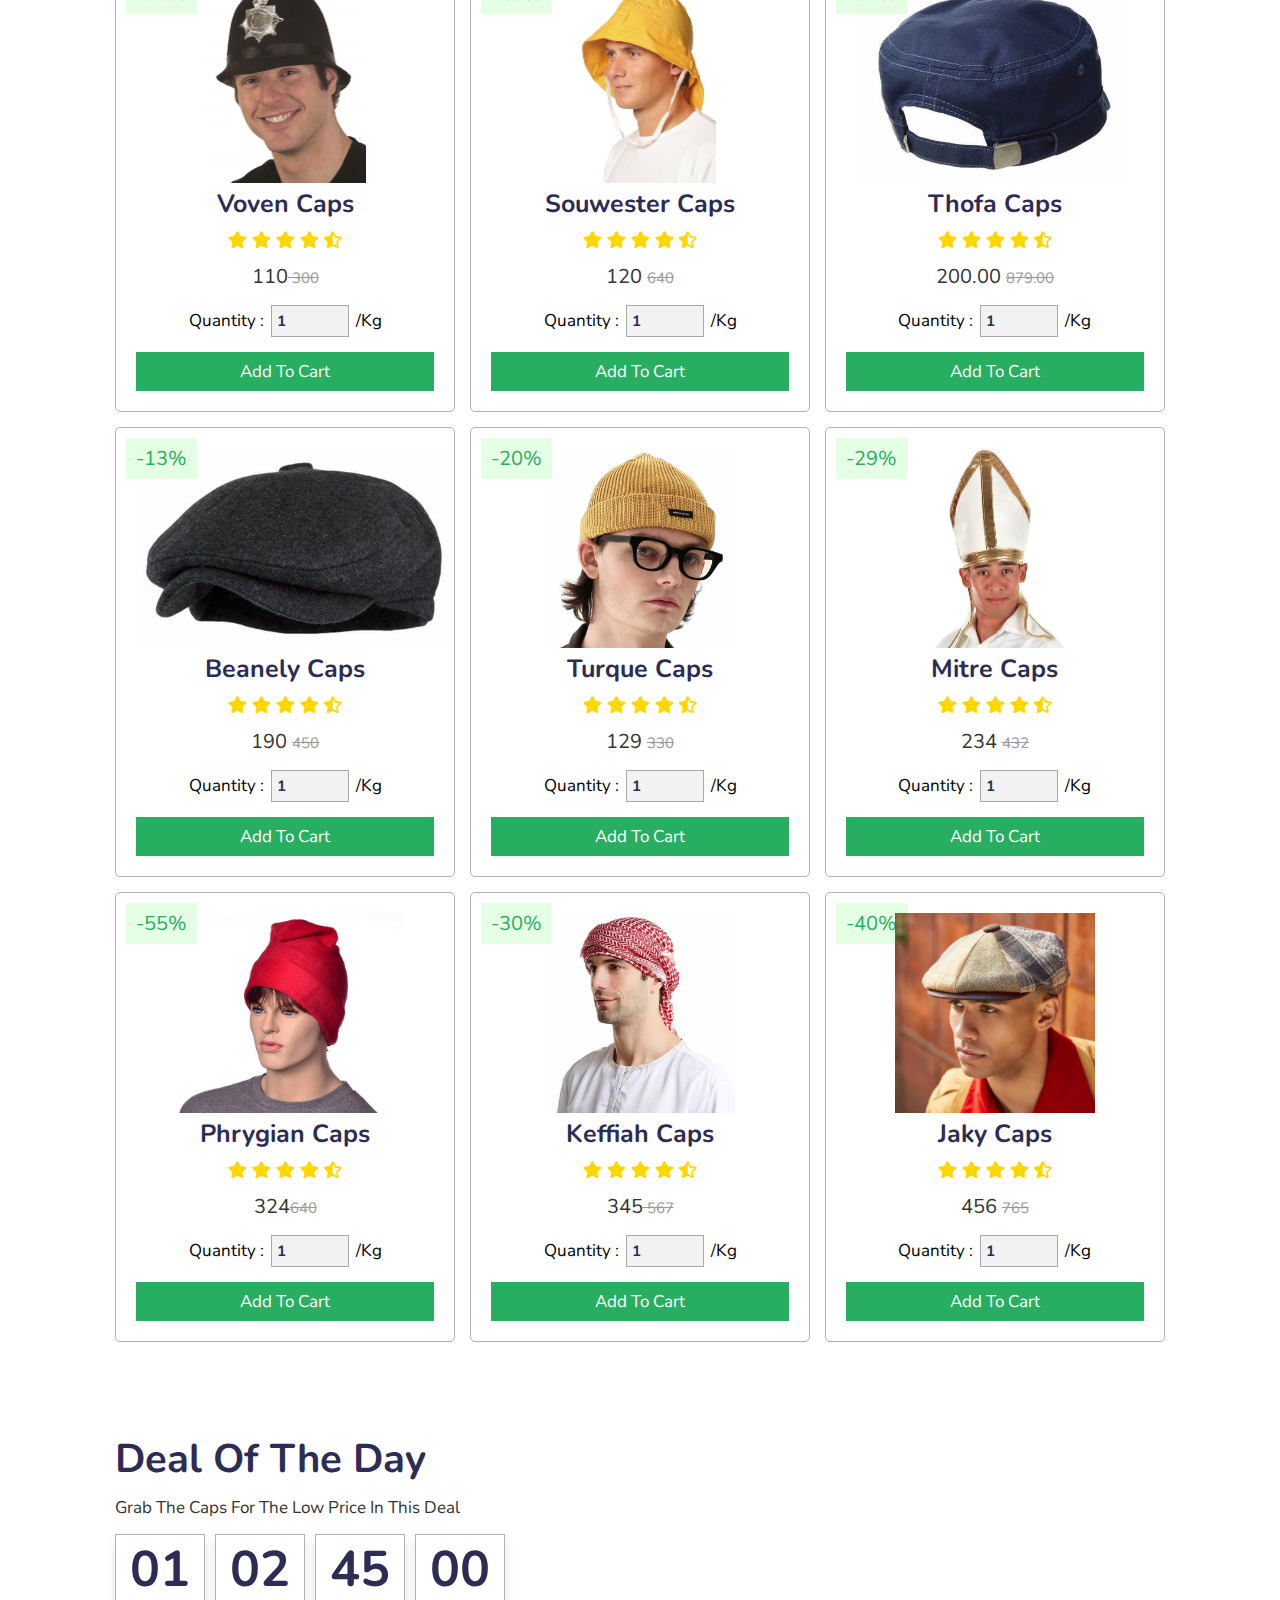
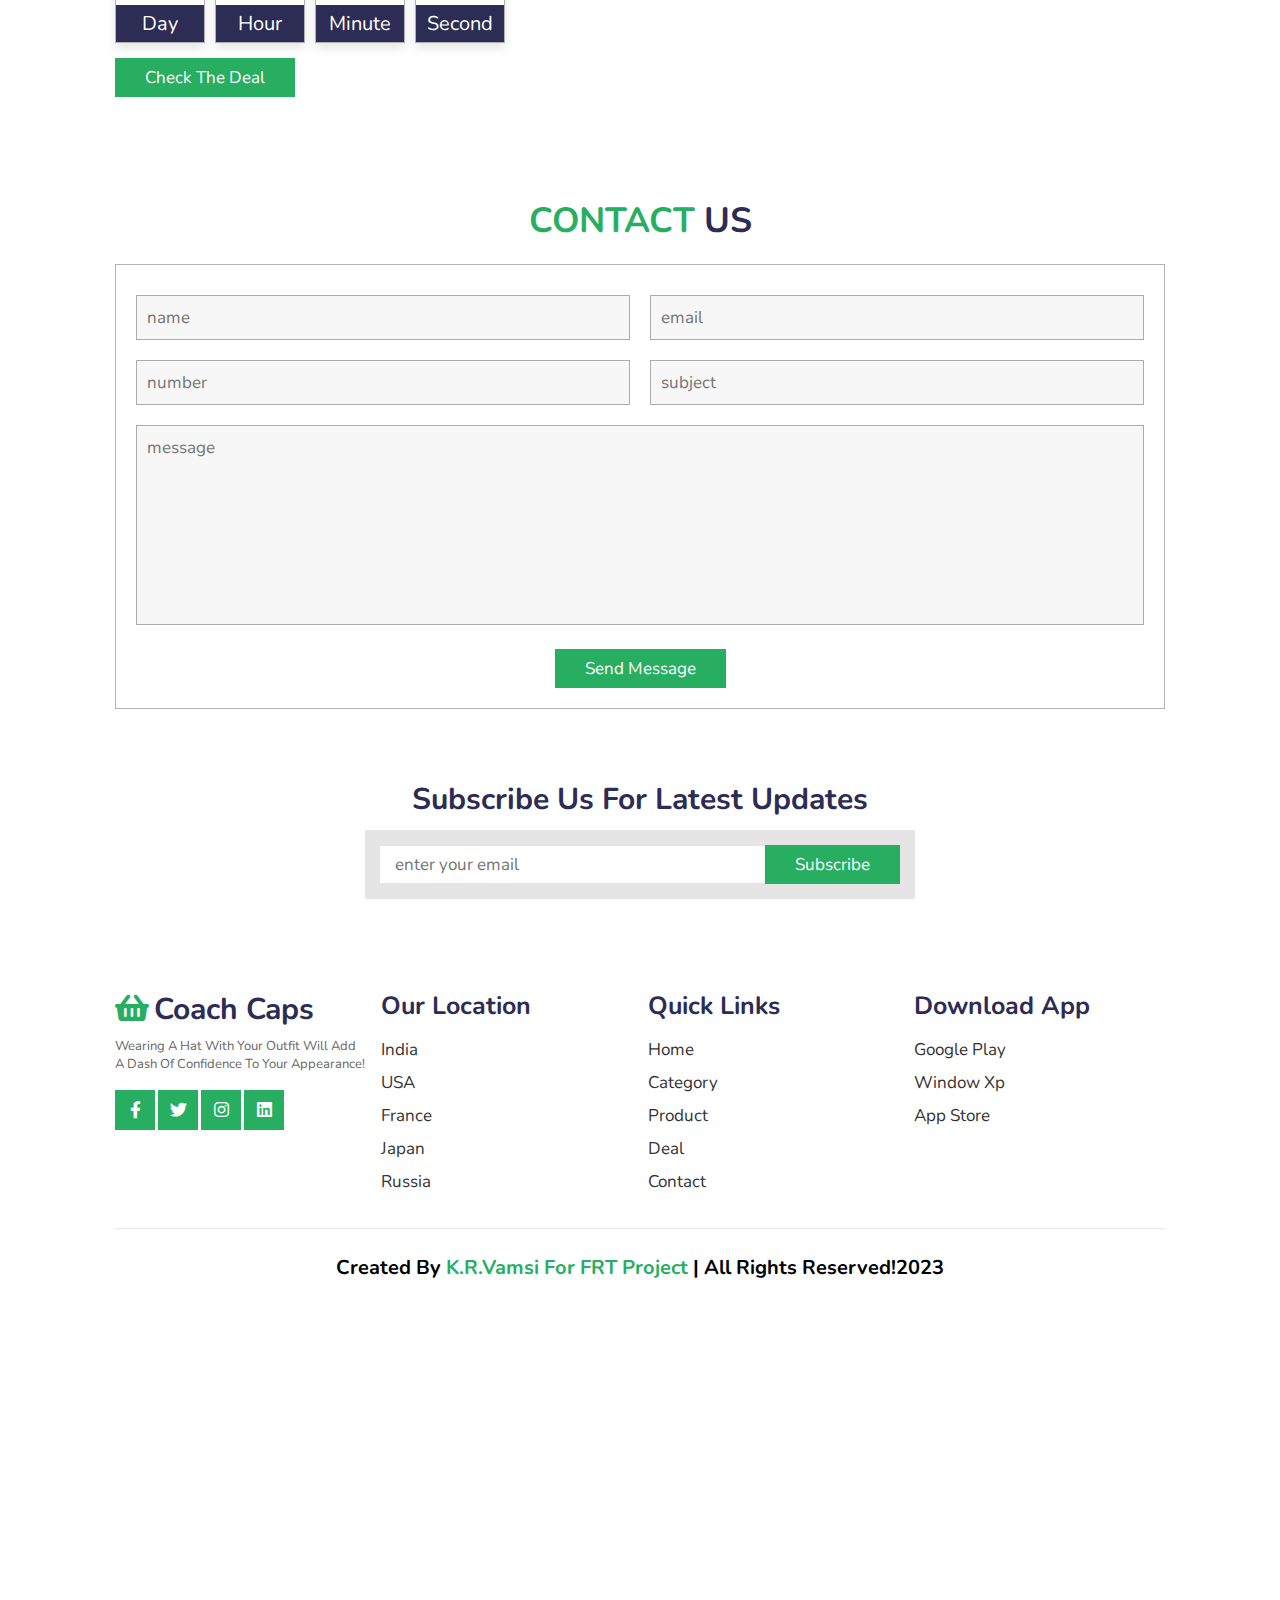
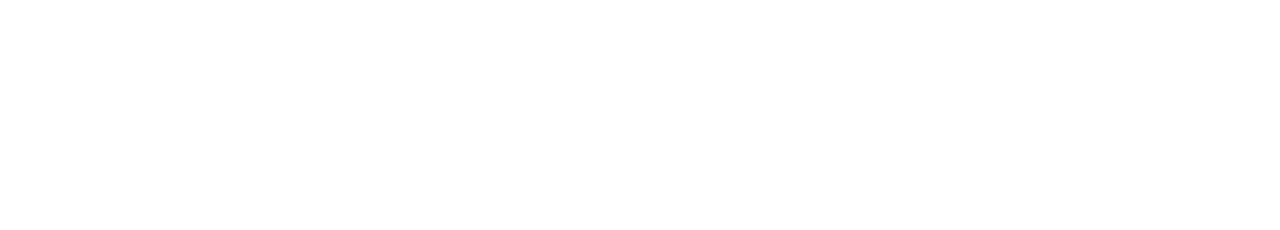
==== commit a1d0fc40: "Update index.html" ====
--- a/index.html
+++ b/index.html
@@ -153,15 +153,15 @@
                 <a href="#" class="fas fa-eye"></a>
             </div>
             <img src="images/custodian-helmet (1).jpg" alt="">
-            <h3>organic banana</h3>
-            <div class="stars">
-                <i class="fas fa-star"></i>
-                <i class="fas fa-star"></i>
-                <i class="fas fa-star"></i>
-                <i class="fas fa-star"></i>
-                <i class="fas fa-star-half-alt"></i>
-            </div>
-            <div class="price"> $10.50 <span> $13.20 </span> </div>
+            <h3>voven caps</h3>
+            <div class="stars">
+                <i class="fas fa-star"></i>
+                <i class="fas fa-star"></i>
+                <i class="fas fa-star"></i>
+                <i class="fas fa-star"></i>
+                <i class="fas fa-star-half-alt"></i>
+            </div>
+            <div class="price"> 110<span> 300 </span> </div>
             <div class="quantity">
                 <span>quantity : </span>
                 <input type="number" min="1" max="1000" value="1">
@@ -186,7 +186,7 @@
                 <i class="fas fa-star"></i>
                 <i class="fas fa-star-half-alt"></i>
             </div>
-            <div class="price"> $10.50 <span> $13.20 </span> </div>
+            <div class="price"> 120 <span> 640</span> </div>
             <div class="quantity">
                 <span>quantity : </span>
                 <input type="number" min="1" max="1000" value="1">
@@ -211,7 +211,7 @@
                 <i class="fas fa-star"></i>
                 <i class="fas fa-star-half-alt"></i>
             </div>
-            <div class="price"> 100.00 <span> 300.00</span> </div>
+            <div class="price"> 200.00 <span> 879.00</span> </div>
             <div class="quantity">
                 <span>quantity : </span>
                 <input type="number" min="1" max="1000" value="1">
@@ -236,7 +236,7 @@
                 <i class="fas fa-star"></i>
                 <i class="fas fa-star-half-alt"></i>
             </div>
-            <div class="price"> $10.50 <span> $13.20 </span> </div>
+            <div class="price"> 190 <span> 450</span> </div>
             <div class="quantity">
                 <span>quantity : </span>
                 <input type="number" min="1" max="1000" value="1">
@@ -261,7 +261,7 @@
                 <i class="fas fa-star"></i>
                 <i class="fas fa-star-half-alt"></i>
             </div>
-            <div class="price"> $10.50 <span> $13.20 </span> </div>
+            <div class="price"> 129 <span> 330</span> </div>
             <div class="quantity">
                 <span>quantity : </span>
                 <input type="number" min="1" max="1000" value="1">
@@ -286,7 +286,7 @@
                 <i class="fas fa-star"></i>
                 <i class="fas fa-star-half-alt"></i>
             </div>
-            <div class="price"> $10.50 <span> $13.20 </span> </div>
+            <div class="price"> 234 <span> 432 </span> </div>
             <div class="quantity">
                 <span>quantity : </span>
                 <input type="number" min="1" max="1000" value="1">
@@ -311,7 +311,7 @@
                 <i class="fas fa-star"></i>
                 <i class="fas fa-star-half-alt"></i>
             </div>
-            <div class="price"> $10.50 <span> $13.20 </span> </div>
+            <div class="price">324<span>640</span> </div>
             <div class="quantity">
                 <span>quantity : </span>
                 <input type="number" min="1" max="1000" value="1">
@@ -336,7 +336,7 @@
                 <i class="fas fa-star"></i>
                 <i class="fas fa-star-half-alt"></i>
             </div>
-            <div class="price"> $10.50 <span> $13.20 </span> </div>
+            <div class="price">345<span> 567 </span> </div>
             <div class="quantity">
                 <span>quantity : </span>
                 <input type="number" min="1" max="1000" value="1">
@@ -361,7 +361,7 @@
                 <i class="fas fa-star"></i>
                 <i class="fas fa-star-half-alt"></i>
             </div>
-            <div class="price"> $10.50 <span> $13.20 </span> </div>
+            <div class="price"> 456 <span> 765 </span> </div>
             <div class="quantity">
                 <span>quantity : </span>
                 <input type="number" min="1" max="1000" value="1">
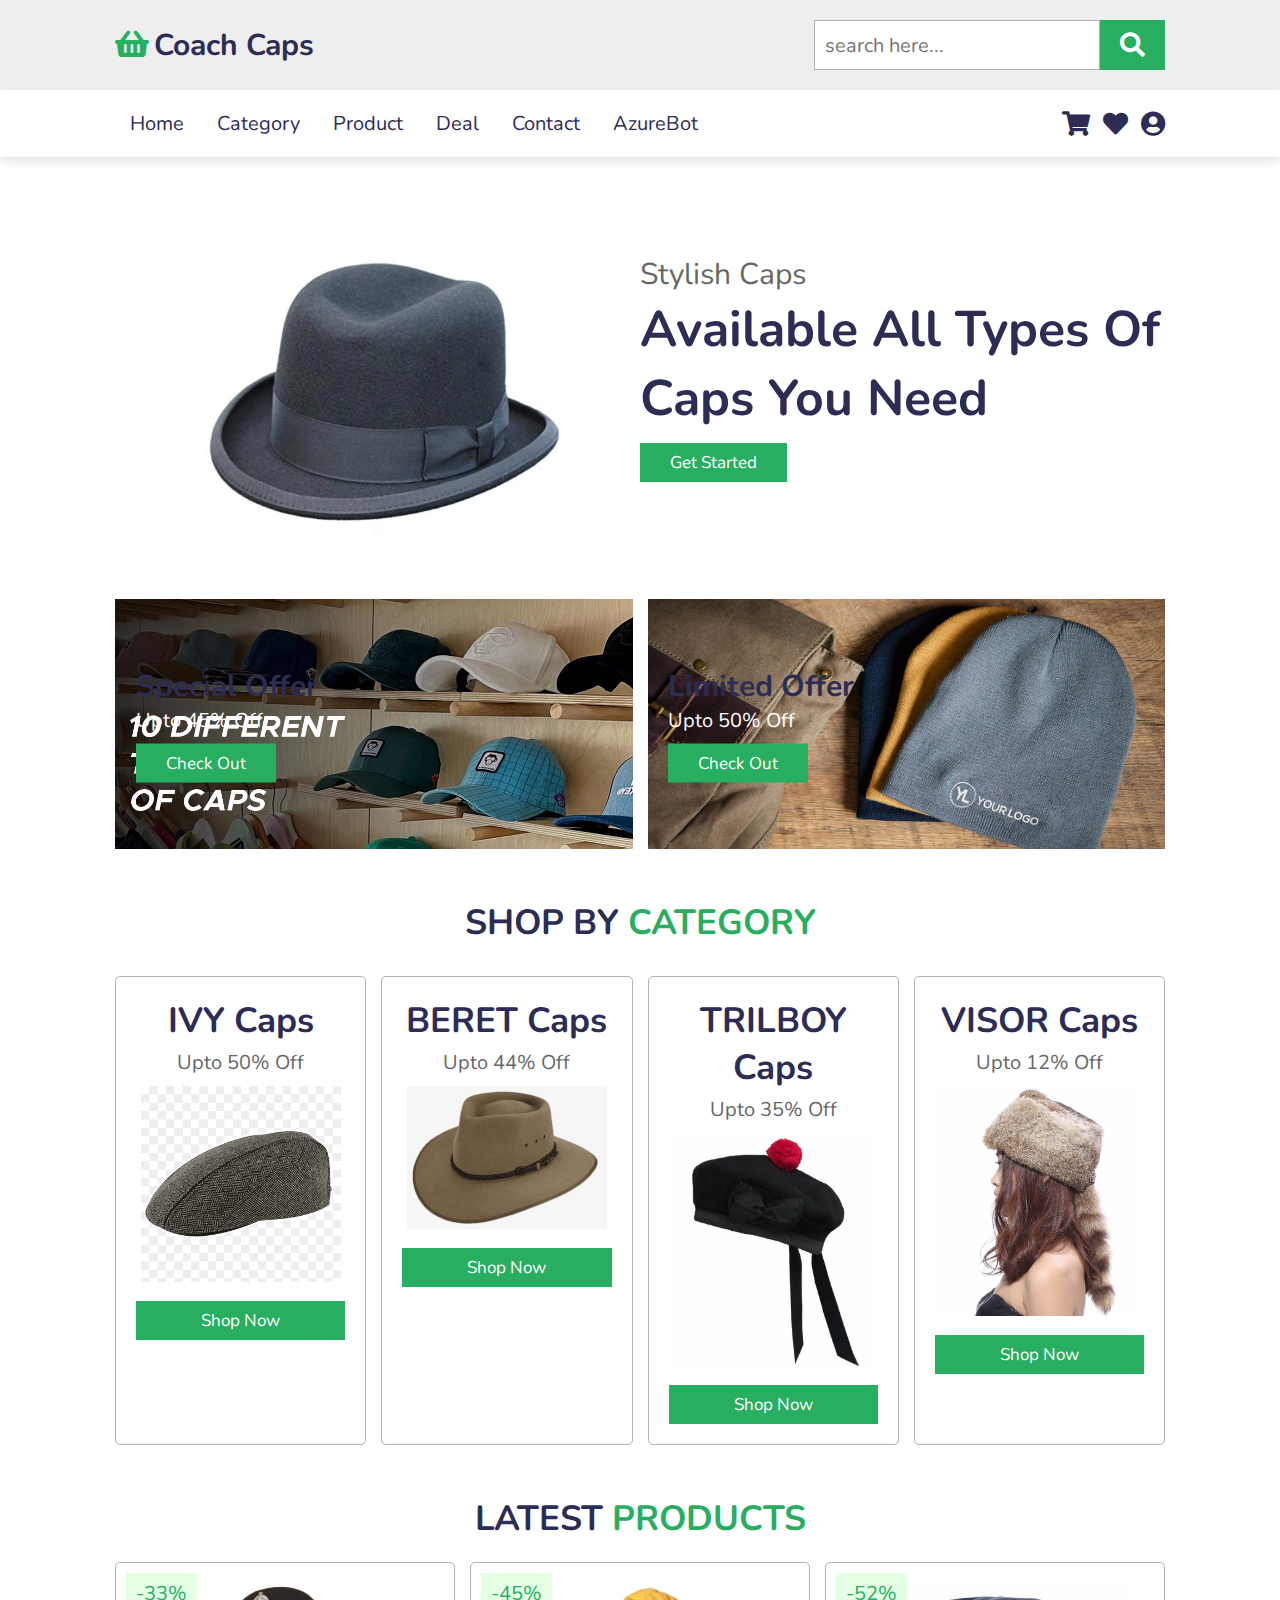
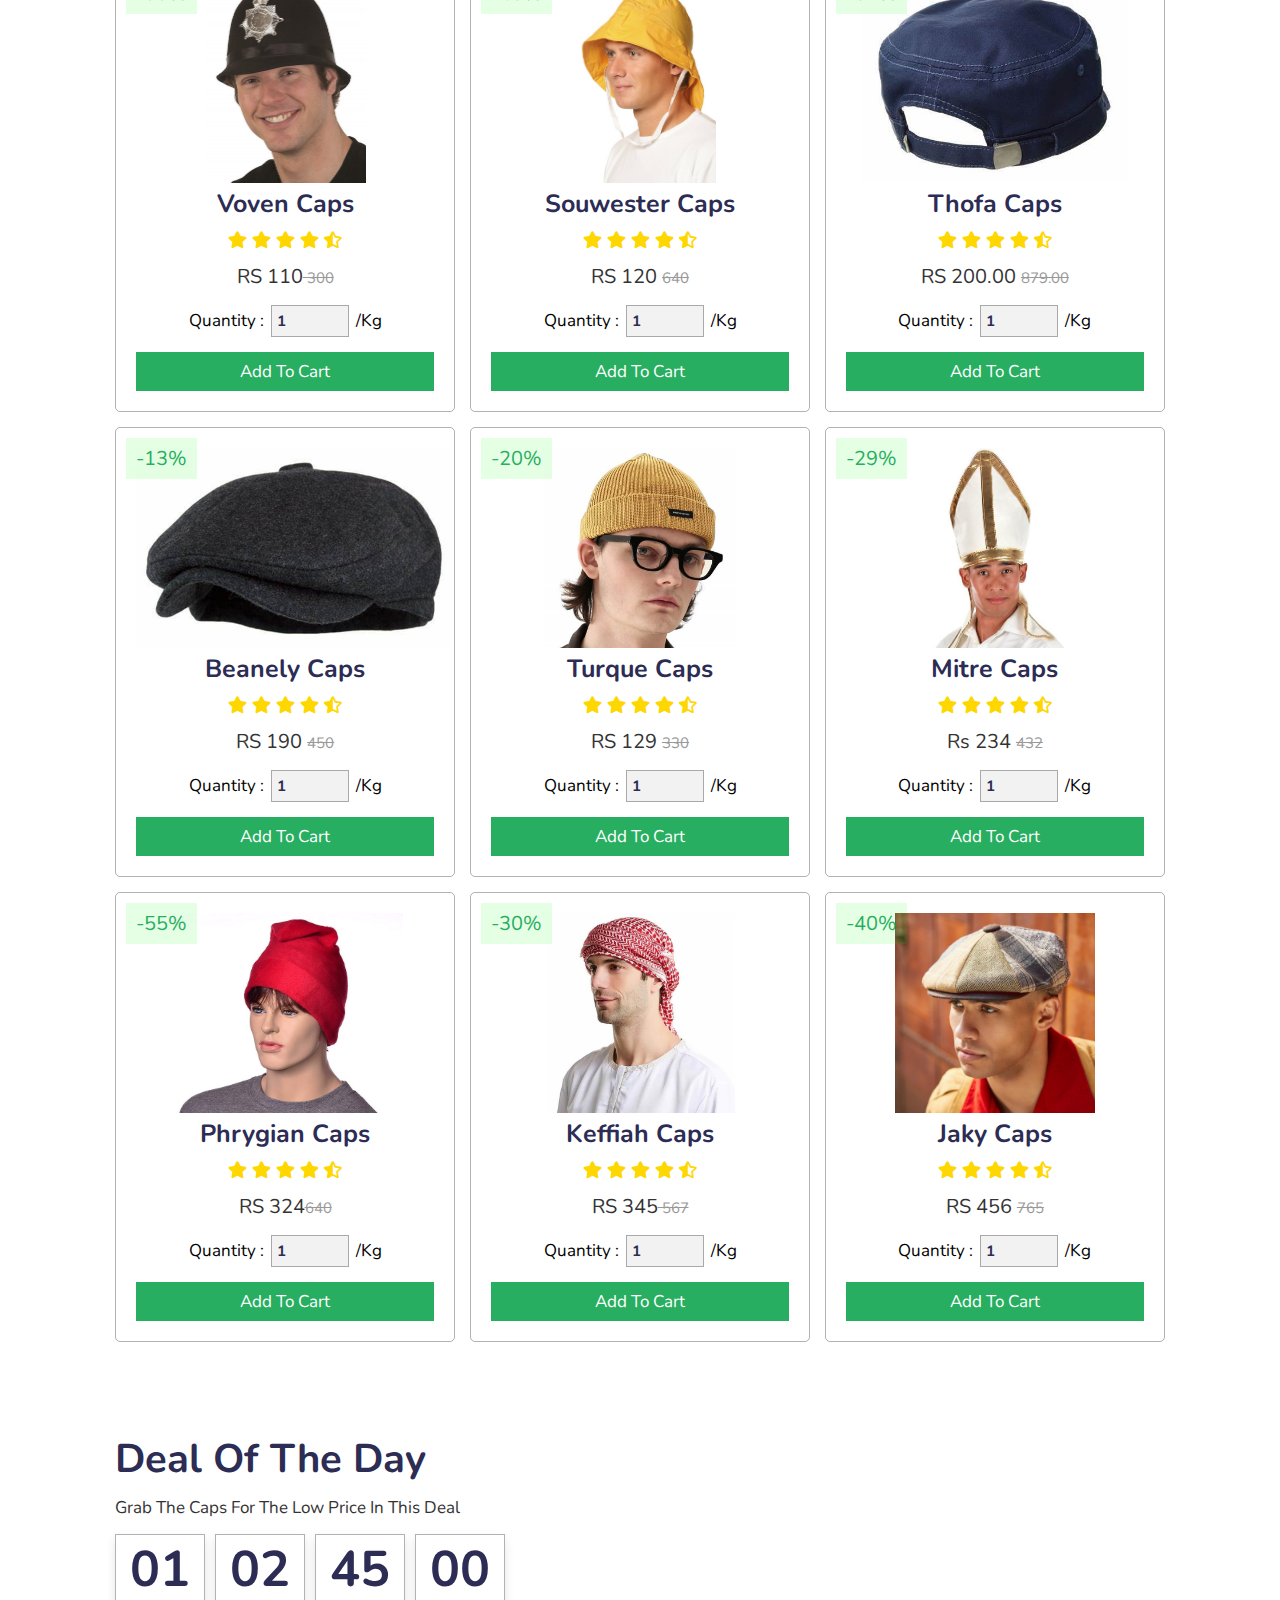
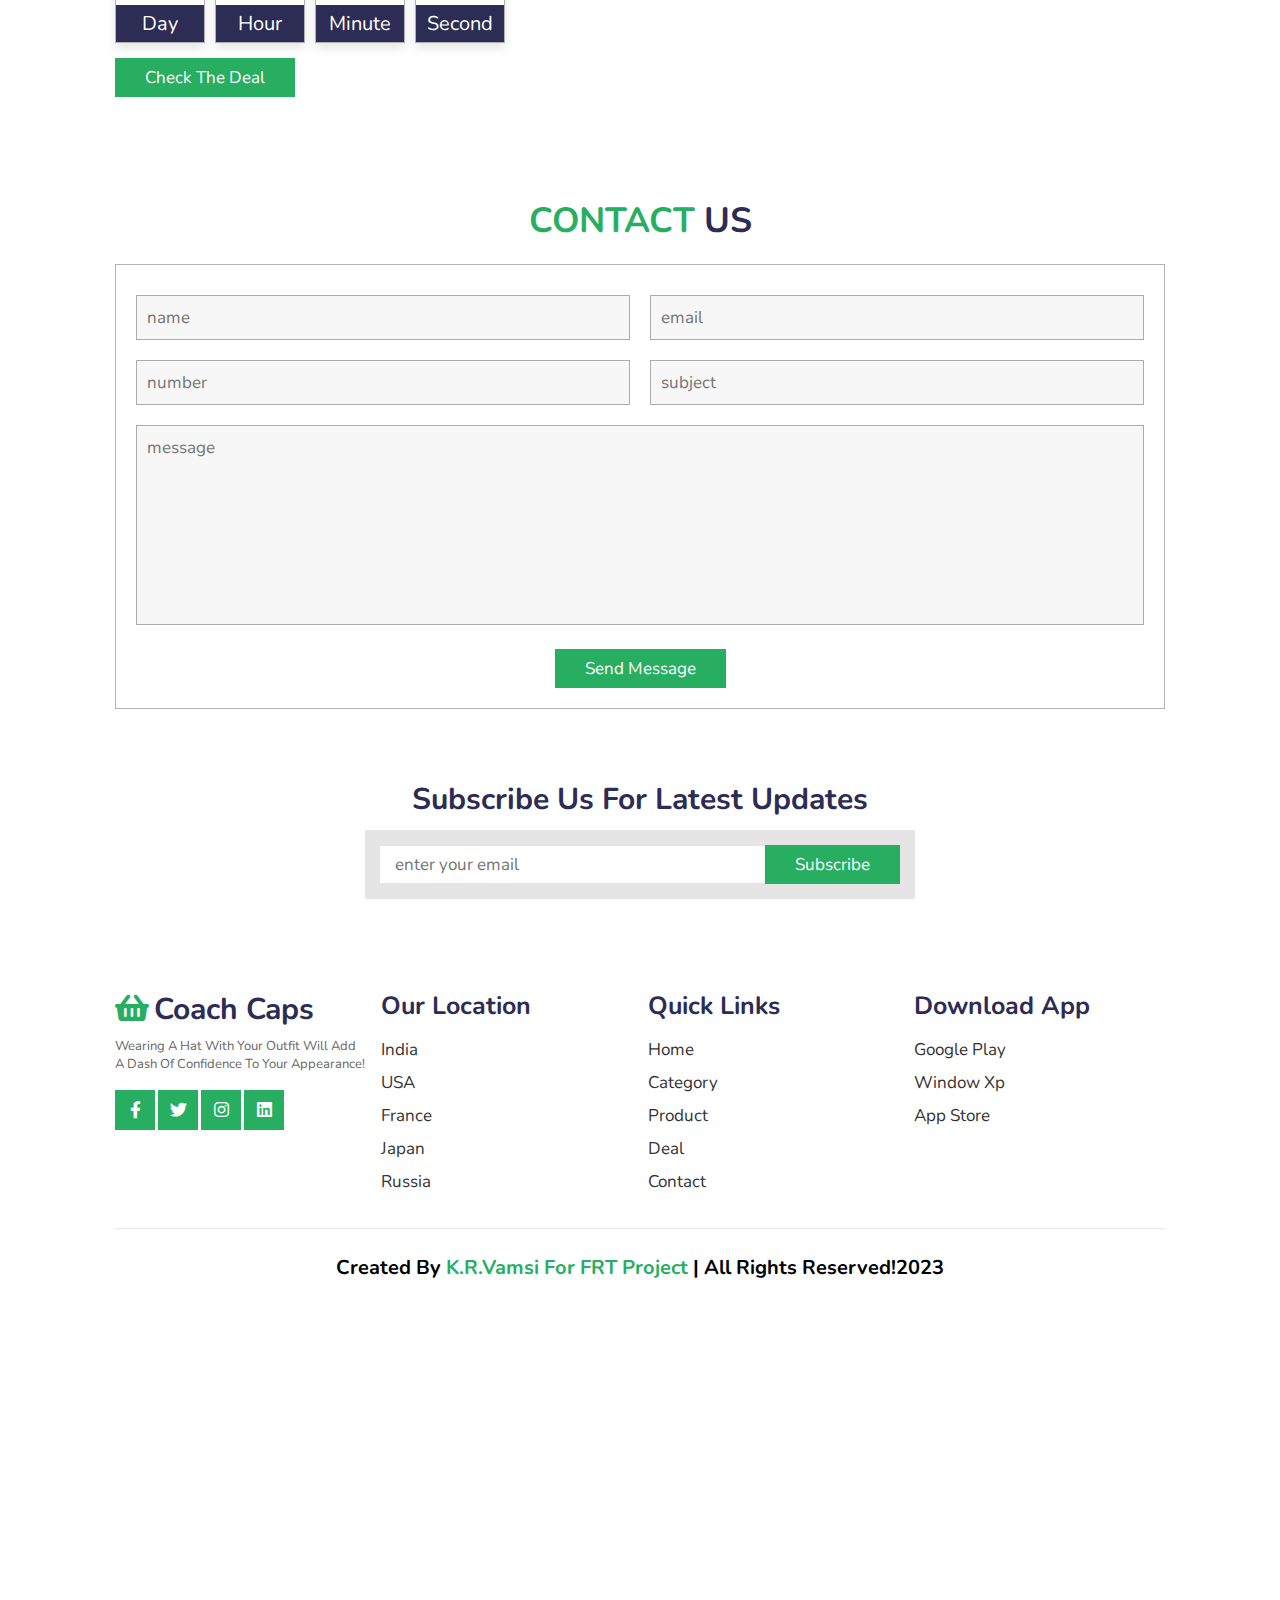
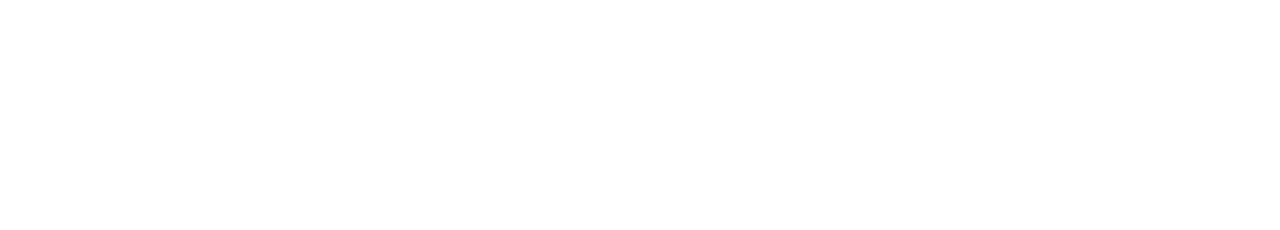
==== commit ebce0b5f: "Update index.html" ====
--- a/index.html
+++ b/index.html
@@ -161,7 +161,7 @@
                 <i class="fas fa-star"></i>
                 <i class="fas fa-star-half-alt"></i>
             </div>
-            <div class="price"> 110<span> 300 </span> </div>
+            <div class="price">RS 110<span> 300 </span> </div>
             <div class="quantity">
                 <span>quantity : </span>
                 <input type="number" min="1" max="1000" value="1">
@@ -186,7 +186,7 @@
                 <i class="fas fa-star"></i>
                 <i class="fas fa-star-half-alt"></i>
             </div>
-            <div class="price"> 120 <span> 640</span> </div>
+            <div class="price">RS 120 <span> 640</span> </div>
             <div class="quantity">
                 <span>quantity : </span>
                 <input type="number" min="1" max="1000" value="1">
@@ -211,7 +211,7 @@
                 <i class="fas fa-star"></i>
                 <i class="fas fa-star-half-alt"></i>
             </div>
-            <div class="price"> 200.00 <span> 879.00</span> </div>
+            <div class="price">RS 200.00 <span> 879.00</span> </div>
             <div class="quantity">
                 <span>quantity : </span>
                 <input type="number" min="1" max="1000" value="1">
@@ -236,7 +236,7 @@
                 <i class="fas fa-star"></i>
                 <i class="fas fa-star-half-alt"></i>
             </div>
-            <div class="price"> 190 <span> 450</span> </div>
+            <div class="price">RS 190 <span> 450</span> </div>
             <div class="quantity">
                 <span>quantity : </span>
                 <input type="number" min="1" max="1000" value="1">
@@ -261,7 +261,7 @@
                 <i class="fas fa-star"></i>
                 <i class="fas fa-star-half-alt"></i>
             </div>
-            <div class="price"> 129 <span> 330</span> </div>
+            <div class="price">RS 129 <span> 330</span> </div>
             <div class="quantity">
                 <span>quantity : </span>
                 <input type="number" min="1" max="1000" value="1">
@@ -286,7 +286,7 @@
                 <i class="fas fa-star"></i>
                 <i class="fas fa-star-half-alt"></i>
             </div>
-            <div class="price"> 234 <span> 432 </span> </div>
+            <div class="price">Rs 234 <span> 432 </span> </div>
             <div class="quantity">
                 <span>quantity : </span>
                 <input type="number" min="1" max="1000" value="1">
@@ -311,7 +311,7 @@
                 <i class="fas fa-star"></i>
                 <i class="fas fa-star-half-alt"></i>
             </div>
-            <div class="price">324<span>640</span> </div>
+            <div class="price">RS 324<span>640</span> </div>
             <div class="quantity">
                 <span>quantity : </span>
                 <input type="number" min="1" max="1000" value="1">
@@ -336,7 +336,7 @@
                 <i class="fas fa-star"></i>
                 <i class="fas fa-star-half-alt"></i>
             </div>
-            <div class="price">345<span> 567 </span> </div>
+            <div class="price">RS 345<span> 567 </span> </div>
             <div class="quantity">
                 <span>quantity : </span>
                 <input type="number" min="1" max="1000" value="1">
@@ -361,7 +361,7 @@
                 <i class="fas fa-star"></i>
                 <i class="fas fa-star-half-alt"></i>
             </div>
-            <div class="price"> 456 <span> 765 </span> </div>
+            <div class="price">RS 456 <span> 765 </span> </div>
             <div class="quantity">
                 <span>quantity : </span>
                 <input type="number" min="1" max="1000" value="1">
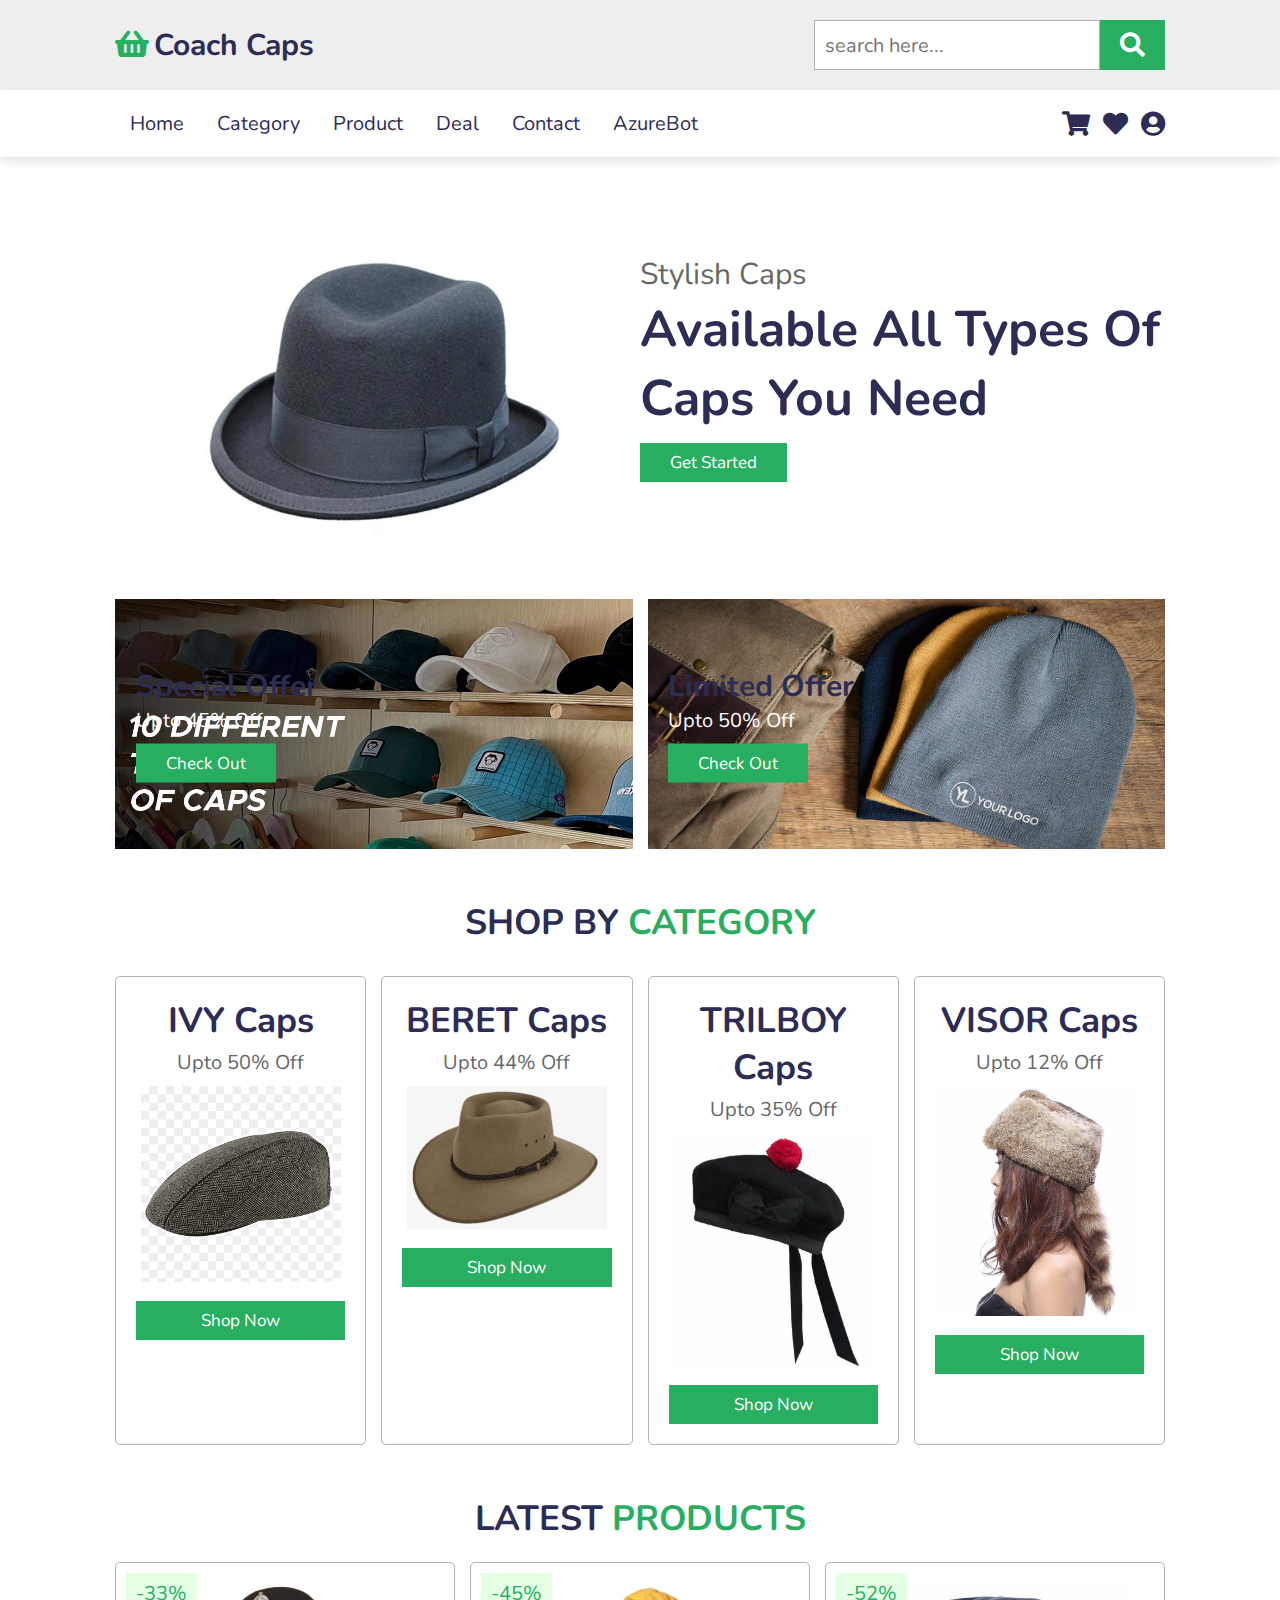
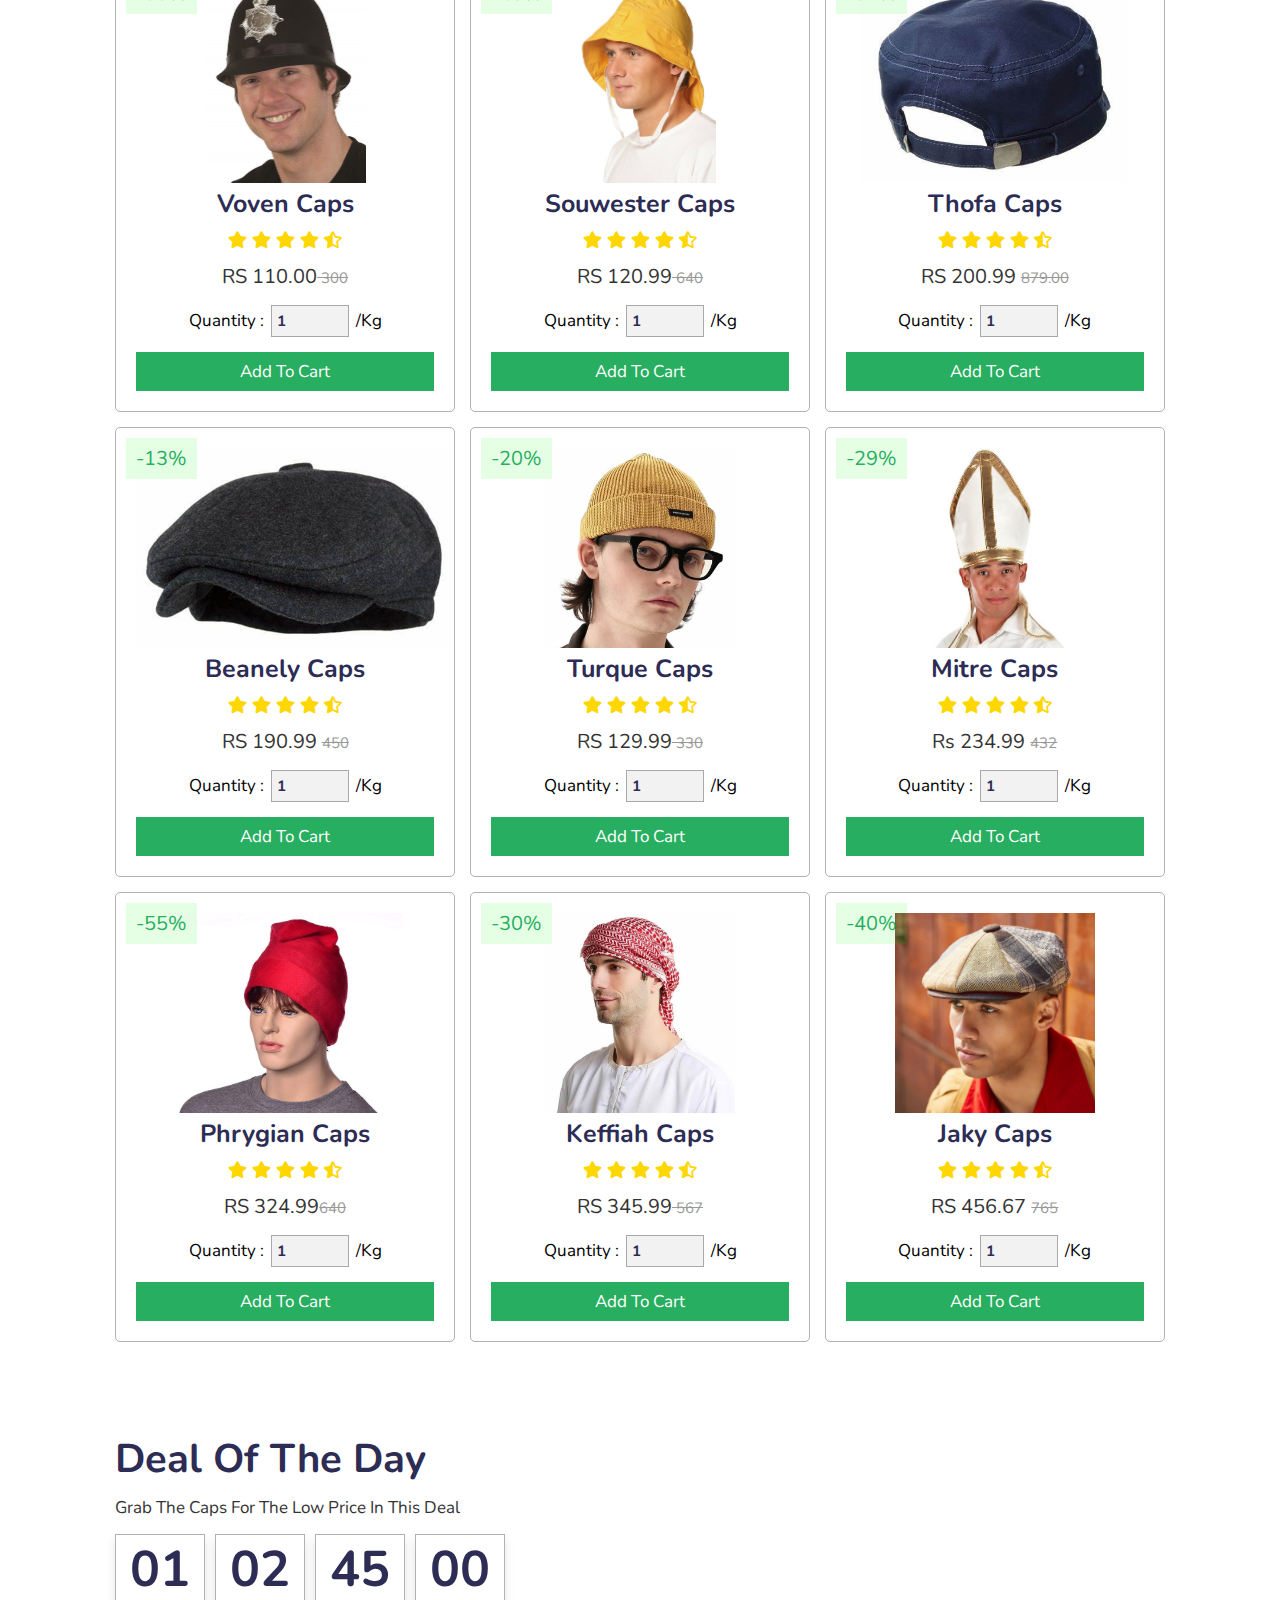
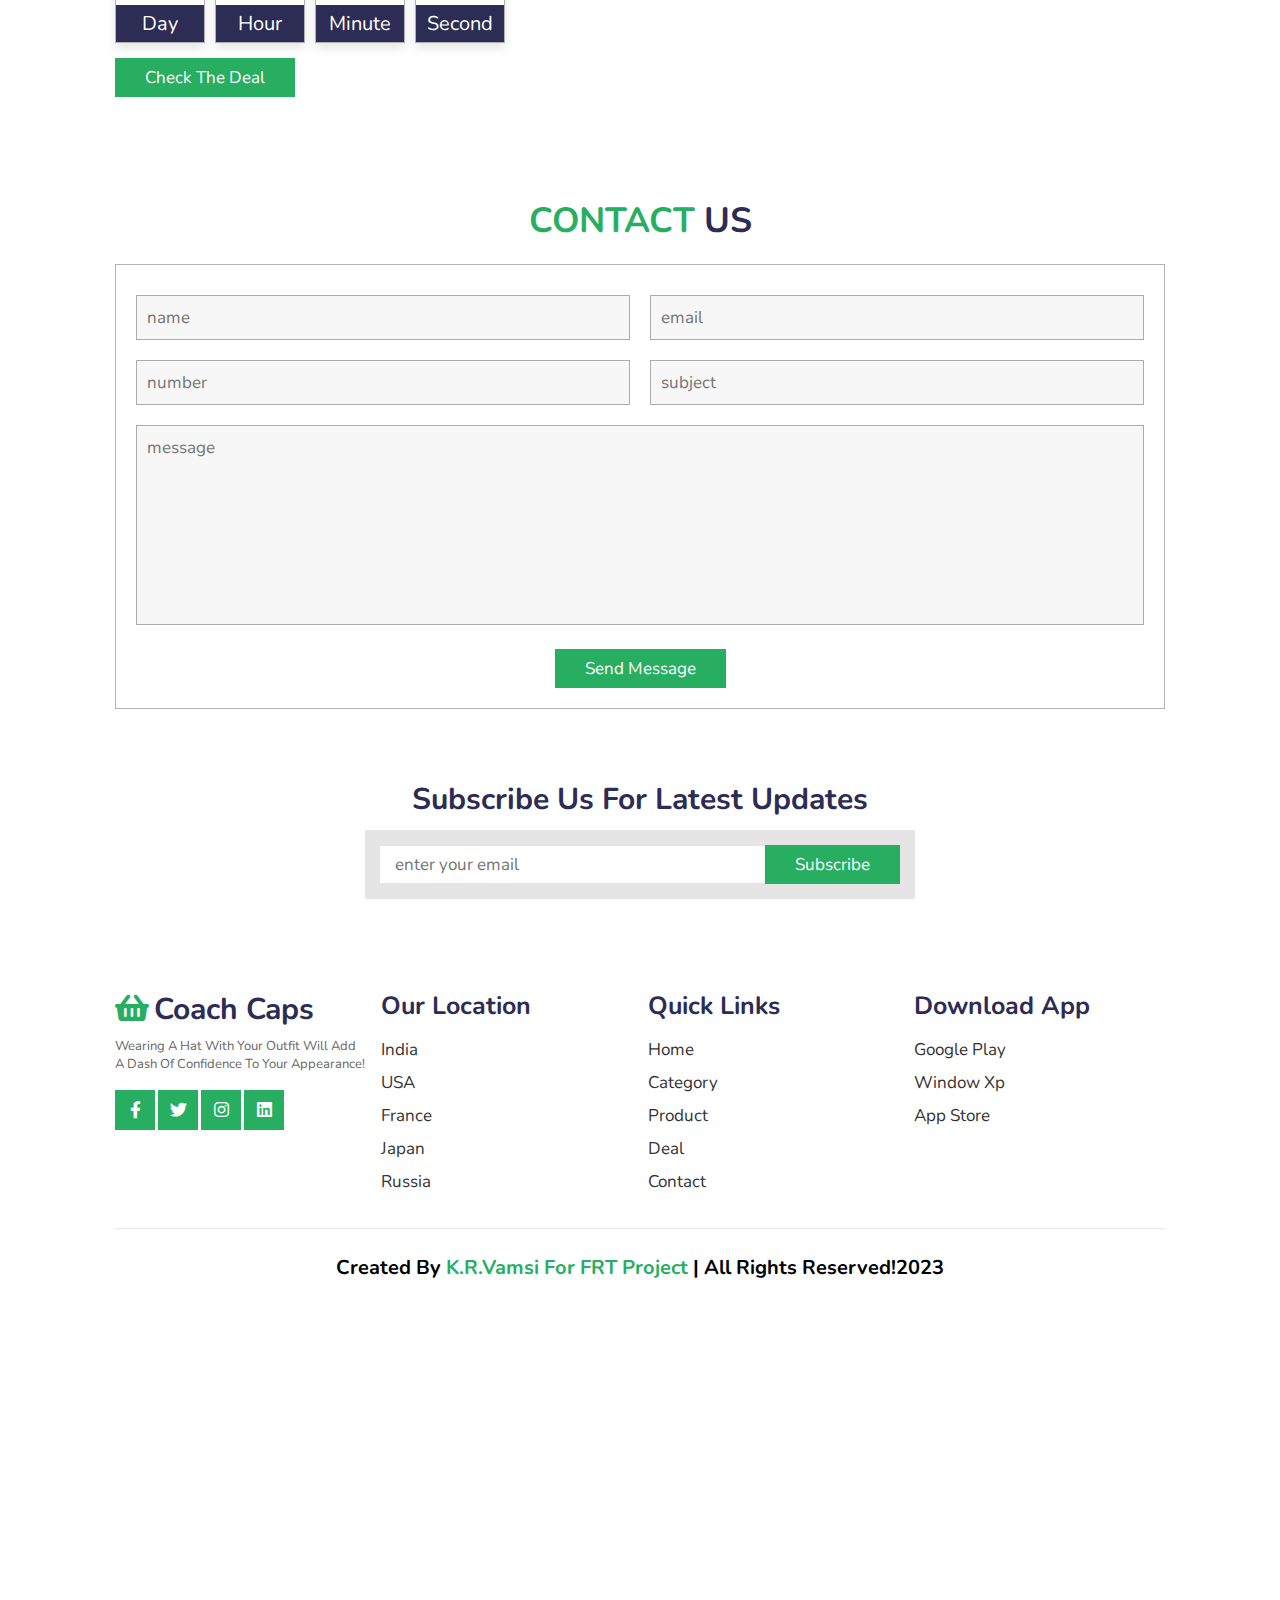
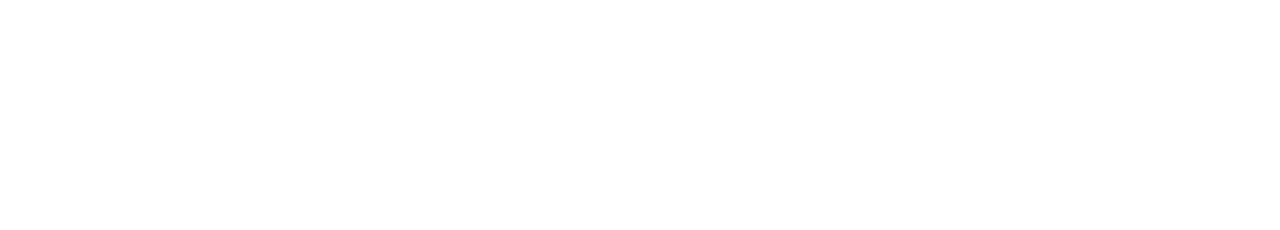
==== commit 4bf09c48: "Update index.html" ====
--- a/index.html
+++ b/index.html
@@ -161,7 +161,7 @@
                 <i class="fas fa-star"></i>
                 <i class="fas fa-star-half-alt"></i>
             </div>
-            <div class="price">RS 110<span> 300 </span> </div>
+            <div class="price">RS 110.00<span> 300 </span> </div>
             <div class="quantity">
                 <span>quantity : </span>
                 <input type="number" min="1" max="1000" value="1">
@@ -186,7 +186,7 @@
                 <i class="fas fa-star"></i>
                 <i class="fas fa-star-half-alt"></i>
             </div>
-            <div class="price">RS 120 <span> 640</span> </div>
+            <div class="price">RS 120.99<span> 640</span> </div>
             <div class="quantity">
                 <span>quantity : </span>
                 <input type="number" min="1" max="1000" value="1">
@@ -211,7 +211,7 @@
                 <i class="fas fa-star"></i>
                 <i class="fas fa-star-half-alt"></i>
             </div>
-            <div class="price">RS 200.00 <span> 879.00</span> </div>
+            <div class="price">RS 200.99 <span> 879.00</span> </div>
             <div class="quantity">
                 <span>quantity : </span>
                 <input type="number" min="1" max="1000" value="1">
@@ -236,7 +236,7 @@
                 <i class="fas fa-star"></i>
                 <i class="fas fa-star-half-alt"></i>
             </div>
-            <div class="price">RS 190 <span> 450</span> </div>
+            <div class="price">RS 190.99 <span> 450</span> </div>
             <div class="quantity">
                 <span>quantity : </span>
                 <input type="number" min="1" max="1000" value="1">
@@ -261,7 +261,7 @@
                 <i class="fas fa-star"></i>
                 <i class="fas fa-star-half-alt"></i>
             </div>
-            <div class="price">RS 129 <span> 330</span> </div>
+            <div class="price">RS 129.99<span> 330</span> </div>
             <div class="quantity">
                 <span>quantity : </span>
                 <input type="number" min="1" max="1000" value="1">
@@ -286,7 +286,7 @@
                 <i class="fas fa-star"></i>
                 <i class="fas fa-star-half-alt"></i>
             </div>
-            <div class="price">Rs 234 <span> 432 </span> </div>
+            <div class="price">Rs 234.99 <span> 432 </span> </div>
             <div class="quantity">
                 <span>quantity : </span>
                 <input type="number" min="1" max="1000" value="1">
@@ -311,7 +311,7 @@
                 <i class="fas fa-star"></i>
                 <i class="fas fa-star-half-alt"></i>
             </div>
-            <div class="price">RS 324<span>640</span> </div>
+            <div class="price">RS 324.99<span>640</span> </div>
             <div class="quantity">
                 <span>quantity : </span>
                 <input type="number" min="1" max="1000" value="1">
@@ -336,7 +336,7 @@
                 <i class="fas fa-star"></i>
                 <i class="fas fa-star-half-alt"></i>
             </div>
-            <div class="price">RS 345<span> 567 </span> </div>
+            <div class="price">RS 345.99<span> 567 </span> </div>
             <div class="quantity">
                 <span>quantity : </span>
                 <input type="number" min="1" max="1000" value="1">
@@ -361,7 +361,7 @@
                 <i class="fas fa-star"></i>
                 <i class="fas fa-star-half-alt"></i>
             </div>
-            <div class="price">RS 456 <span> 765 </span> </div>
+            <div class="price">RS 456.67 <span> 765 </span> </div>
             <div class="quantity">
                 <span>quantity : </span>
                 <input type="number" min="1" max="1000" value="1">
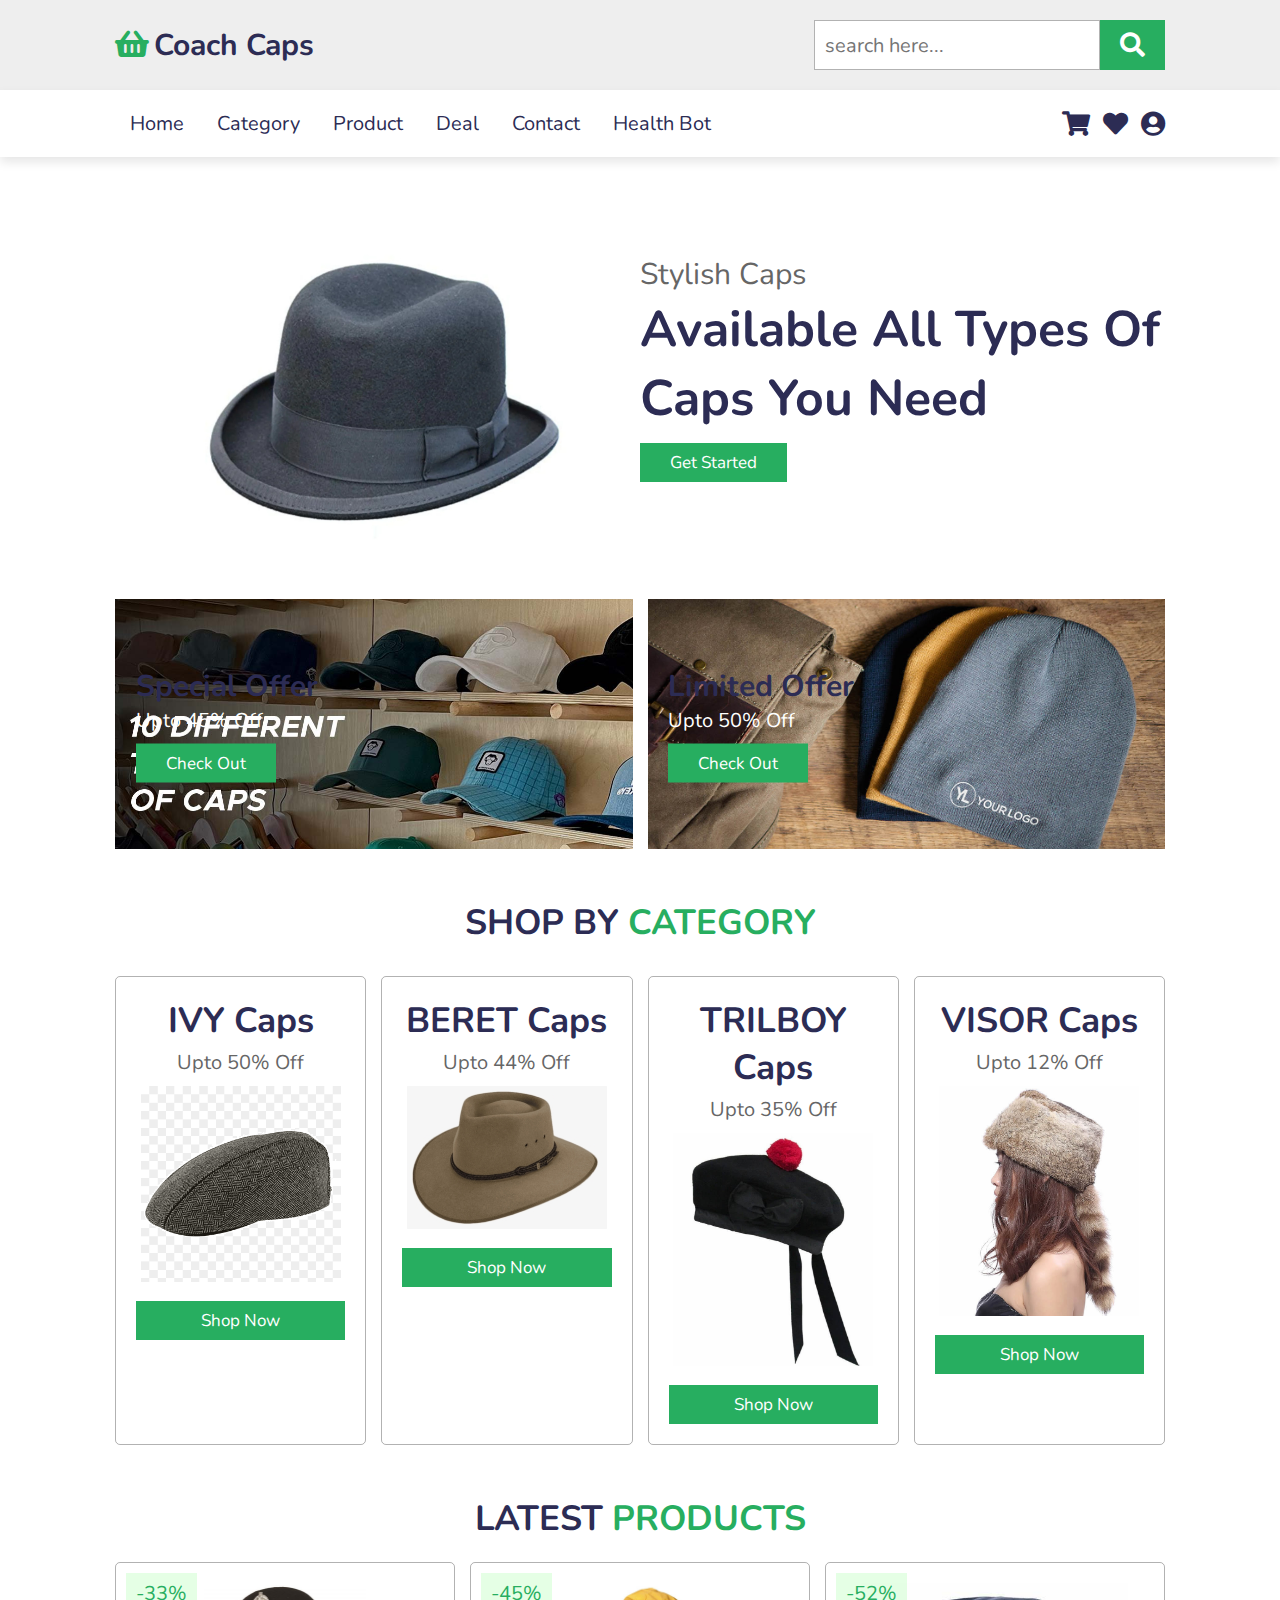
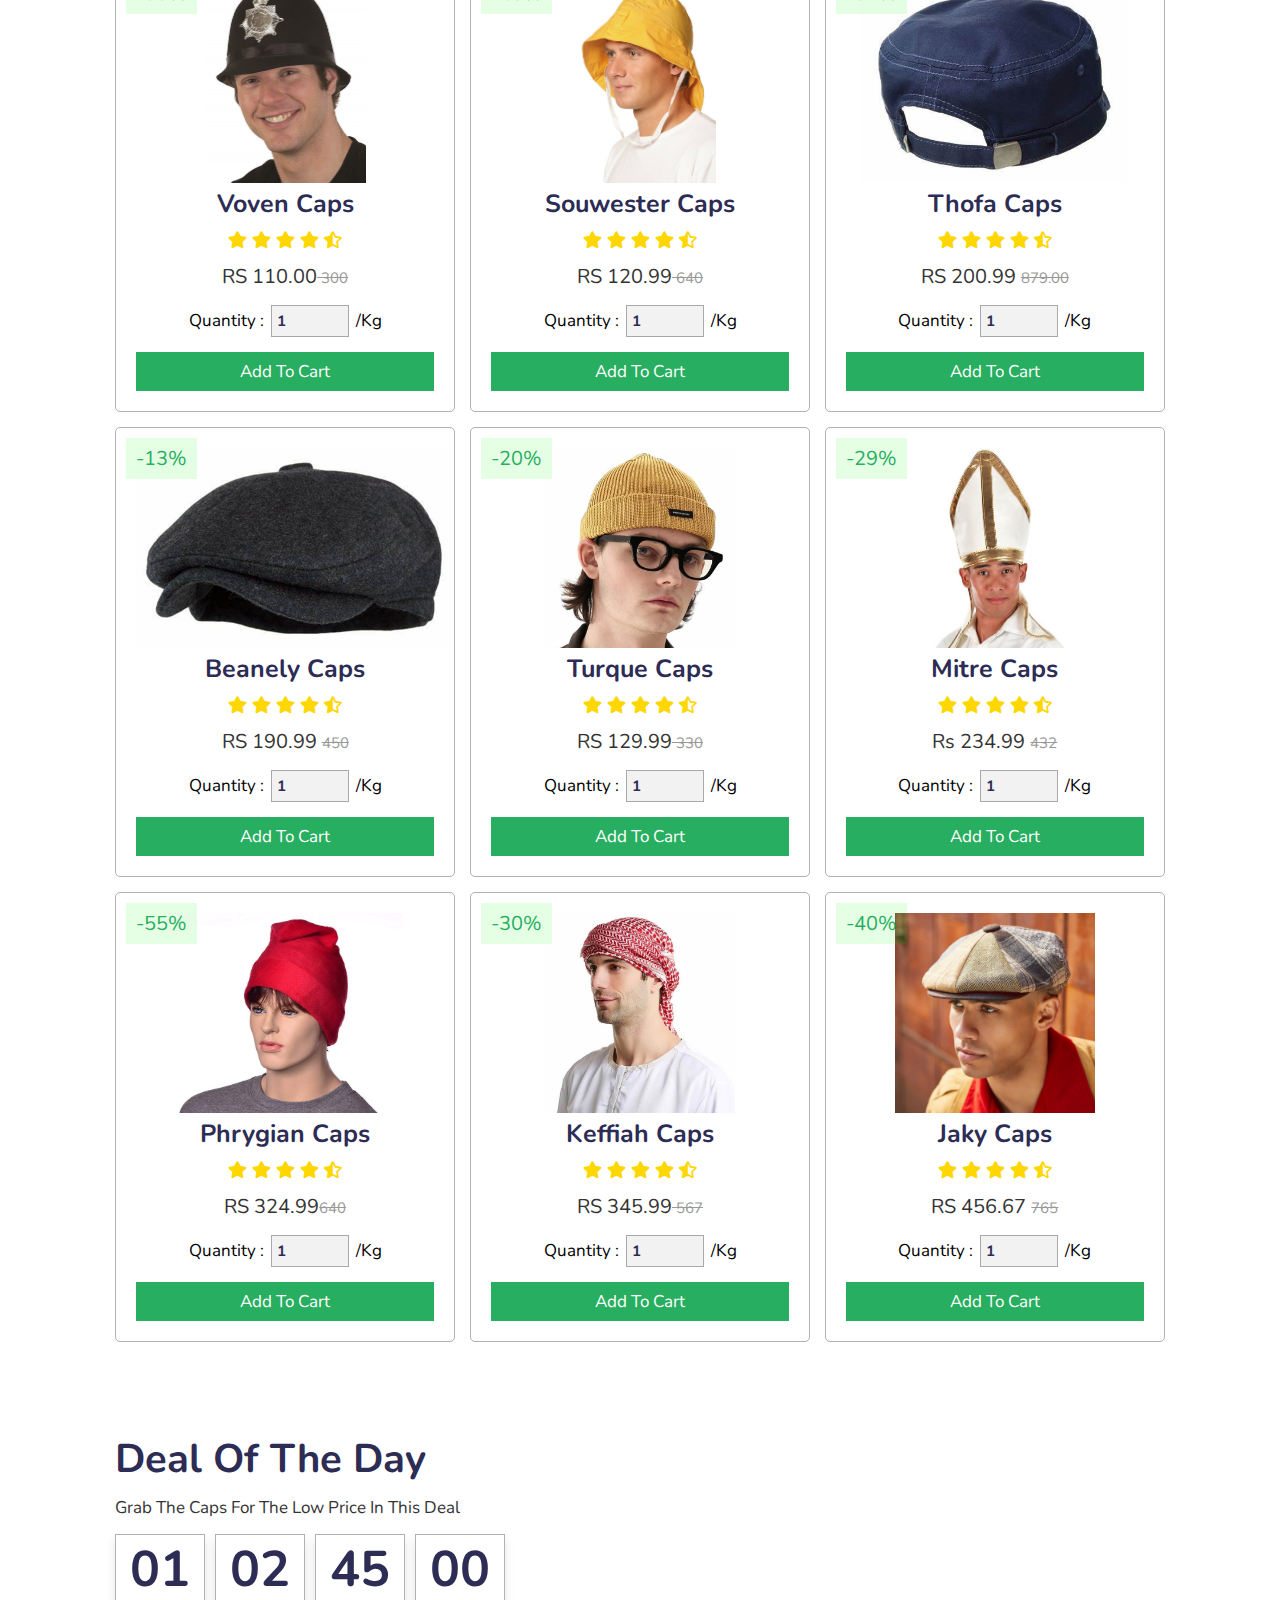
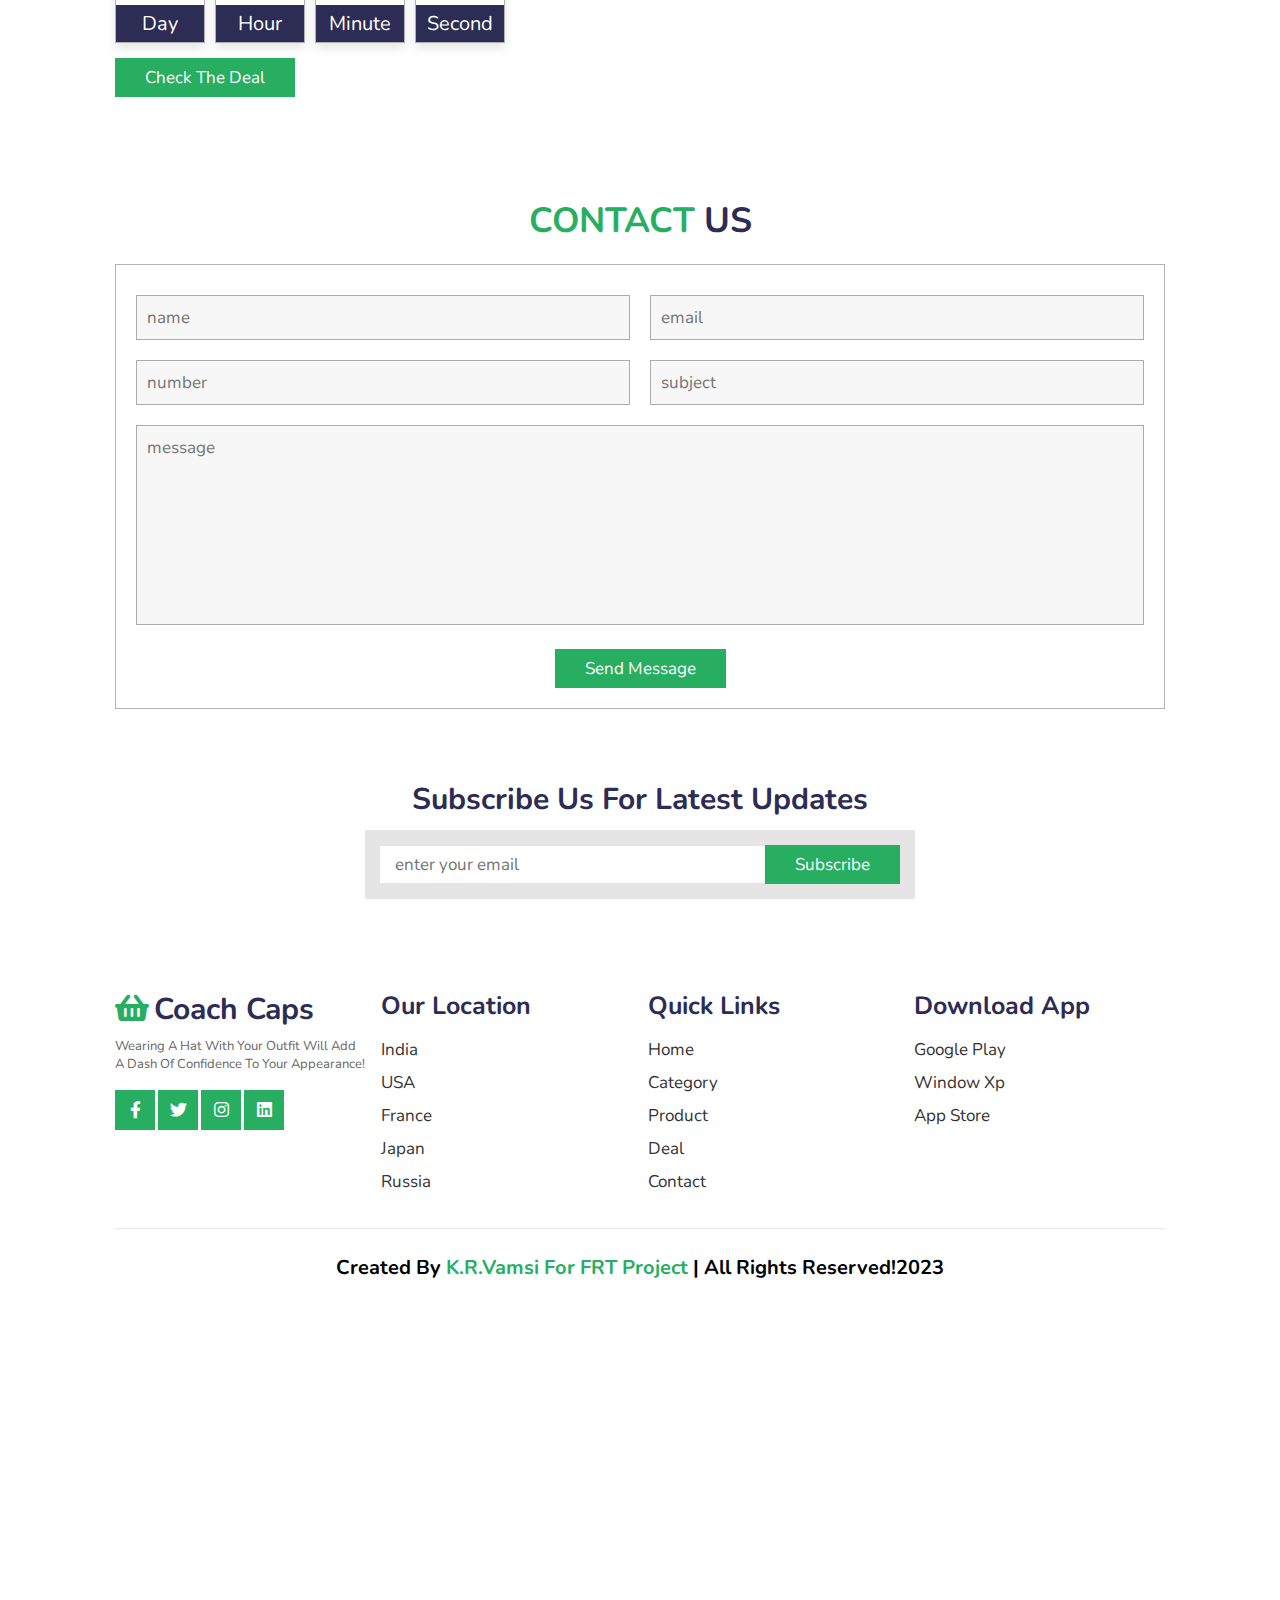
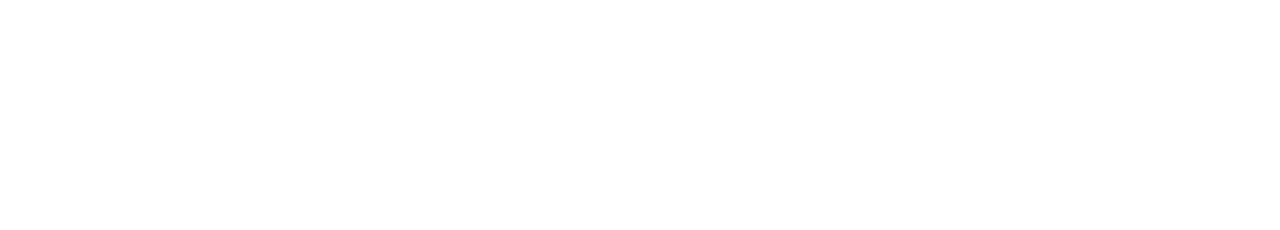
==== commit c5d823d8: "Update index.html" ====
--- a/index.html
+++ b/index.html
@@ -39,7 +39,7 @@
             <a href="#product">product</a>
             <a href="#deal">deal</a>
             <a href="#contact">contact</a>
-            <a href="azurebot.html">AzureBot</a>
+            <a href="healthbot.html">Health Bot</a>
         </nav>
 
         <div class="icons">
@@ -508,7 +508,7 @@
     <h1 class="credit"> created by <span> K.R.Vamsi for FRT project</span> | all rights reserved!2023 </h1>
 
 </section>
-<iframe src='https://webchat.botframework.com/embed/coach-caps?s=DEtQV1tWJUA.7XNap7-_kPQU-UuTtLC77nvj66yE5QioP8wjGLs-WQI'  style='min-width: 400px; width: 100%; min-height: 500px;'></iframe>
+<iframe src='https://webchat.botframework.com/embed/healthbot-bxldue0?s=-ptp9BL1Ek8.mq6bbt8RlllQlmKzFpUamLJTMZw5yHFQGYD8hlthDWk'  style='min-width: 400px; width: 100%; min-height: 500px;'></iframe>
 <!-- footer section ends -->
 
 
